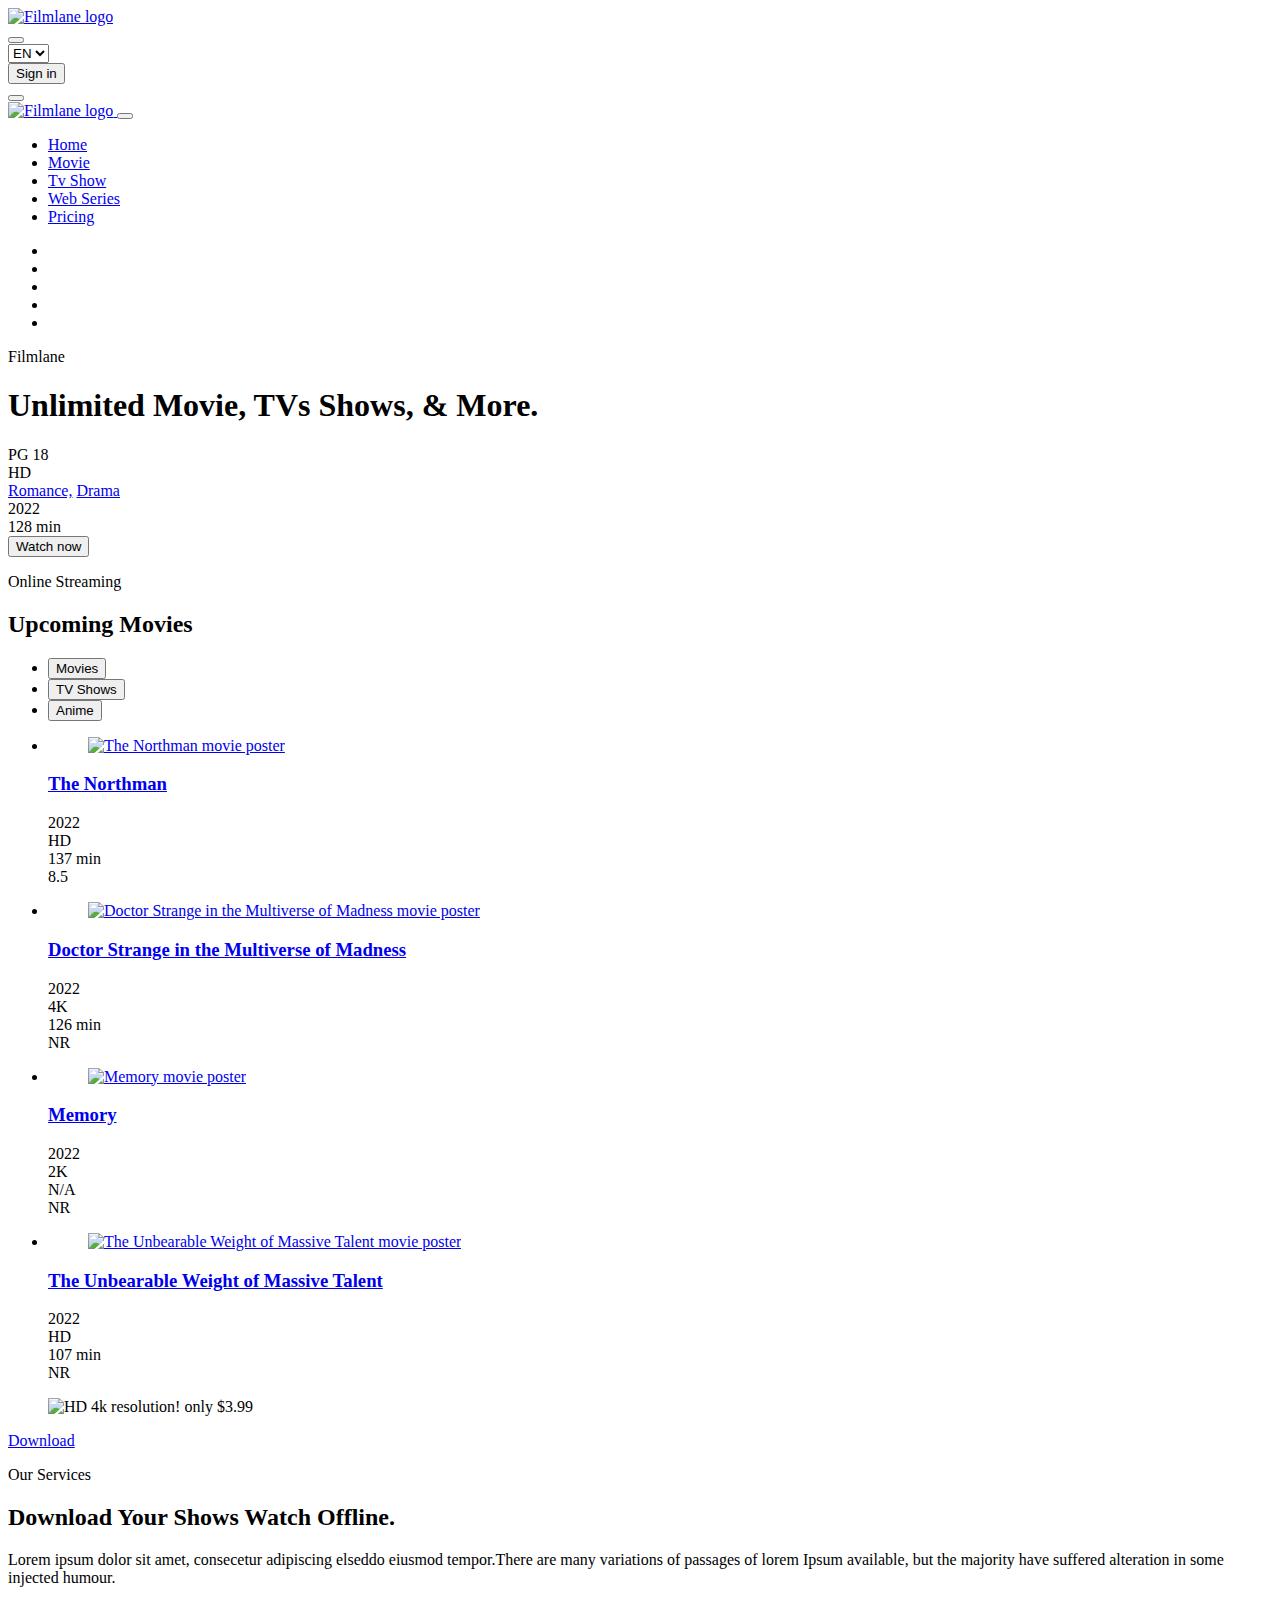
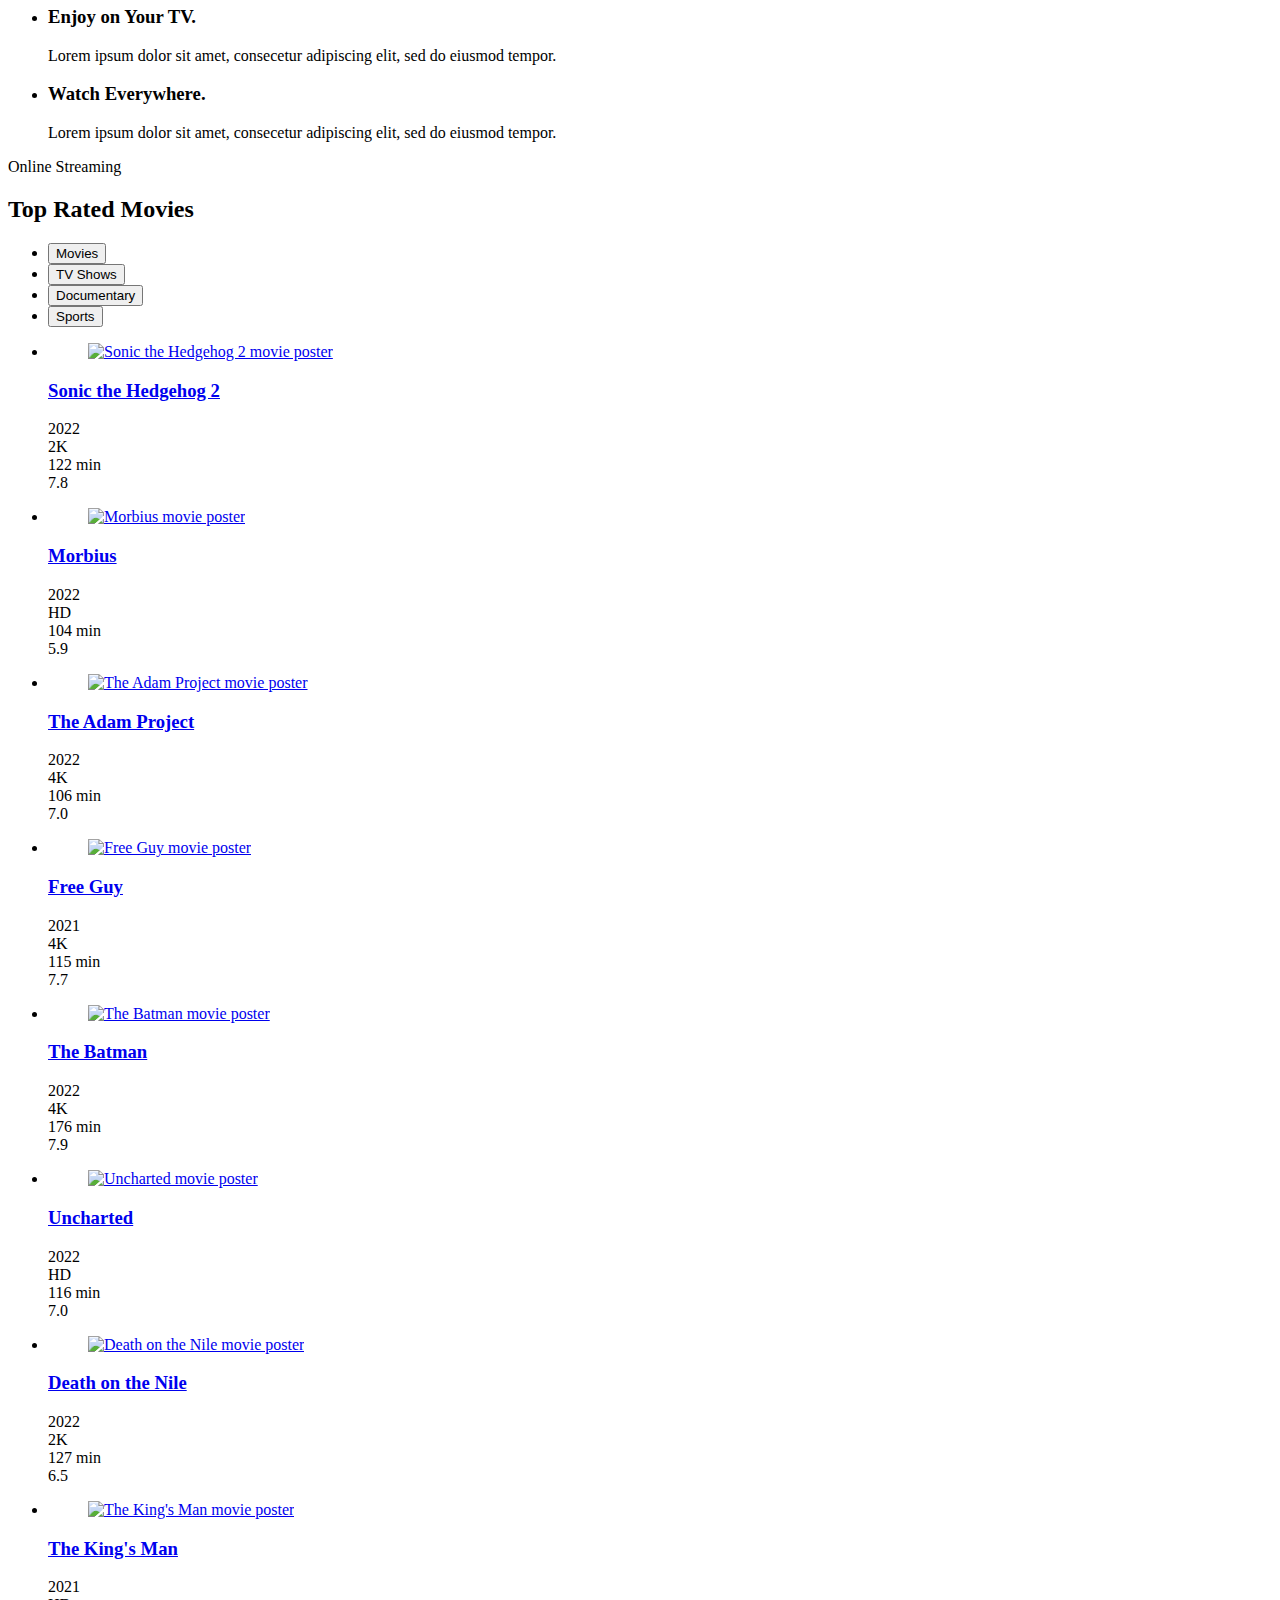
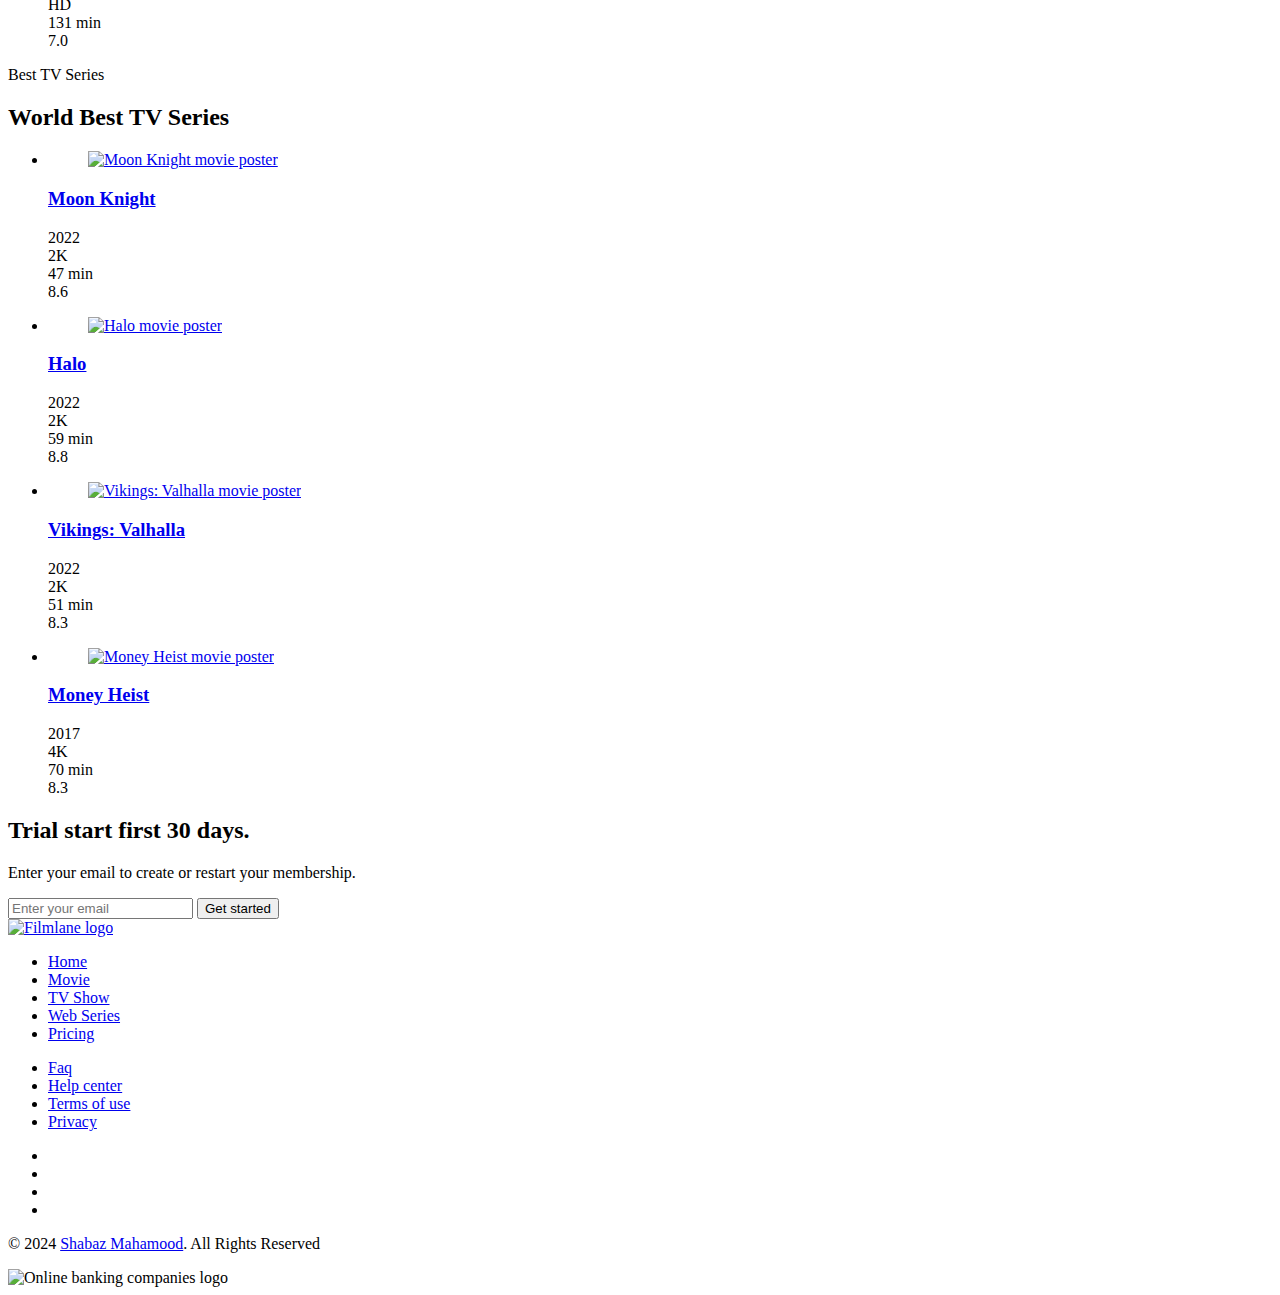
==== index.html @ e95776a7 "Initial commit" ====
<!DOCTYPE html>
<html lang="en">

<head>
  <meta charset="UTF-8">
  <meta http-equiv="X-UA-Compatible" content="IE=edge">
  <meta name="viewport" content="width=device-width, initial-scale=1.0">
  <title>Filmlane </title>

  <!-- 
    - favicon
  -->
  <link rel="shortcut icon" href="./favicon.svg" type="image/svg+xml">

  <!-- 
    - custom css link
  -->
  <link rel="stylesheet" href="style.css">

  <!-- 
    - google font link
  -->
  <link rel="preconnect" href="https://fonts.googleapis.com">
  <link rel="preconnect" href="https://fonts.gstatic.com" crossorigin>
  <link href="https://fonts.googleapis.com/css2?family=Poppins:wght@400;500;600;700&display=swap" rel="stylesheet">
</head>

<body id="top">

  <!-- 
    - #HEADER
  -->

  <header class="header" data-header>
    <div class="container">

      <div class="overlay" data-overlay></div>

      <a href="./index.html" class="logo">
        <img src="https://raw.githubusercontent.com/Shabaz100/Filmlane/1f0ae87b4b687381bde5c451c2b0d65a8659d424/assets/images/logo.svg" alt="Filmlane logo">
      </a>

      <div class="header-actions">

        <button class="search-btn">
          <ion-icon name="search-outline"></ion-icon>
        </button>

        <div class="lang-wrapper">
          <label for="language">
            <ion-icon name="globe-outline"></ion-icon>
          </label>

          <select name="language" id="language">
            <option value="en">EN</option>
            <option value="au">AU</option>
            <option value="ar">AR</option>
            <option value="tu">TU</option>
          </select>
        </div>

        <button class="btn btn-primary">Sign in</button>

      </div>

      <button class="menu-open-btn" data-menu-open-btn>
        <ion-icon name="reorder-two"></ion-icon>
      </button>

      <nav class="navbar" data-navbar>

        <div class="navbar-top">

          <a href="./index.html" class="logo">
            <img src="https://raw.githubusercontent.com/Shabaz100/Filmlane/1f0ae87b4b687381bde5c451c2b0d65a8659d424/assets/images/logo.svg" alt="Filmlane logo">
          </a>

          <button class="menu-close-btn" data-menu-close-btn>
            <ion-icon name="close-outline"></ion-icon>
          </button>

        </div>

        <ul class="navbar-list">

          <li>
            <a href="./index.html" class="navbar-link">Home</a>
          </li>

          <li>
            <a href="#" class="navbar-link">Movie</a>
          </li>

          <li>
            <a href="#" class="navbar-link">Tv Show</a>
          </li>

          <li>
            <a href="#" class="navbar-link">Web Series</a>
          </li>

          <li>
            <a href="#" class="navbar-link">Pricing</a>
          </li>

        </ul>

        <ul class="navbar-social-list">

          <li>
            <a href="#" class="navbar-social-link">
              <ion-icon name="logo-twitter"></ion-icon>
            </a>
          </li>

          <li>
            <a href="#" class="navbar-social-link">
              <ion-icon name="logo-facebook"></ion-icon>
            </a>
          </li>

          <li>
            <a href="#" class="navbar-social-link">
              <ion-icon name="logo-pinterest"></ion-icon>
            </a>
          </li>

          <li>
            <a href="#" class="navbar-social-link">
              <ion-icon name="logo-instagram"></ion-icon>
            </a>
          </li>

          <li>
            <a href="#" class="navbar-social-link">
              <ion-icon name="logo-youtube"></ion-icon>
            </a>
          </li>

        </ul>

      </nav>

    </div>
  </header>





  <main>
    <article>

      <!-- 
        - #HERO
      -->

      <section class="hero">
        <div class="container">

          <div class="hero-content">

            <p class="hero-subtitle">Filmlane</p>

            <h1 class="h1 hero-title">
              Unlimited <strong>Movie</strong>, TVs Shows, & More.
            </h1>

            <div class="meta-wrapper">

              <div class="badge-wrapper">
                <div class="badge badge-fill">PG 18</div>

                <div class="badge badge-outline">HD</div>
              </div>

              <div class="ganre-wrapper">
                <a href="#">Romance,</a>

                <a href="#">Drama</a>
              </div>

              <div class="date-time">

                <div>
                  <ion-icon name="calendar-outline"></ion-icon>

                  <time datetime="2022">2022</time>
                </div>

                <div>
                  <ion-icon name="time-outline"></ion-icon>

                  <time datetime="PT128M">128 min</time>
                </div>

              </div>

            </div>

            <button class="btn btn-primary">
              <ion-icon name="play"></ion-icon>

              <span>Watch now</span>
            </button>

          </div>

        </div>
      </section>





      <!-- 
        - #UPCOMING
      -->

      <section class="upcoming">
        <div class="container">

          <div class="flex-wrapper">

            <div class="title-wrapper">
              <p class="section-subtitle">Online Streaming</p>

              <h2 class="h2 section-title">Upcoming Movies</h2>
            </div>

            <ul class="filter-list">

              <li>
                <button class="filter-btn">Movies</button>
              </li>

              <li>
                <button class="filter-btn">TV Shows</button>
              </li>

              <li>
                <button class="filter-btn">Anime</button>
              </li>

            </ul>

          </div>

          <ul class="movies-list  has-scrollbar">

            <li>
              <div class="movie-card">

                <a href="./movie-details.html">
                  <figure class="card-banner">
                    <img src="https://github.com/Shabaz100/Filmlane/blob/main/assets/images/upcoming-1.png?raw=true" alt="The Northman movie poster">
                  </figure>
                </a>

                <div class="title-wrapper">
                  <a href="./movie-details.html">
                    <h3 class="card-title">The Northman</h3>
                  </a>

                  <time datetime="2022">2022</time>
                </div>

                <div class="card-meta">
                  <div class="badge badge-outline">HD</div>

                  <div class="duration">
                    <ion-icon name="time-outline"></ion-icon>

                    <time datetime="PT137M">137 min</time>
                  </div>

                  <div class="rating">
                    <ion-icon name="star"></ion-icon>

                    <data>8.5</data>
                  </div>
                </div>

              </div>
            </li>

            <li>
              <div class="movie-card">

                <a href="./movie-details.html">
                  <figure class="card-banner">
                    <img src="https://github.com/Shabaz100/Filmlane/blob/main/assets/images/upcoming-2.png?raw=true"
                      alt="Doctor Strange in the Multiverse of Madness movie poster">
                  </figure>
                </a>

                <div class="title-wrapper">
                  <a href="./movie-details.html">
                    <h3 class="card-title">Doctor Strange in the Multiverse of Madness</h3>
                  </a>

                  <time datetime="2022">2022</time>
                </div>

                <div class="card-meta">
                  <div class="badge badge-outline">4K</div>

                  <div class="duration">
                    <ion-icon name="time-outline"></ion-icon>

                    <time datetime="PT126M">126 min</time>
                  </div>

                  <div class="rating">
                    <ion-icon name="star"></ion-icon>

                    <data>NR</data>
                  </div>
                </div>

              </div>
            </li>

            <li>
              <div class="movie-card">

                <a href="./movie-details.html">
                  <figure class="card-banner">
                    <img src="https://github.com/Shabaz100/Filmlane/blob/main/assets/images/upcoming-3.png?raw=true" alt="Memory movie poster">
                  </figure>
                </a>

                <div class="title-wrapper">
                  <a href="./movie-details.html">
                    <h3 class="card-title">Memory</h3>
                  </a>

                  <time datetime="2022">2022</time>
                </div>

                <div class="card-meta">
                  <div class="badge badge-outline">2K</div>

                  <div class="duration">
                    <ion-icon name="time-outline"></ion-icon>

                    <time datetime="">N/A</time>
                  </div>

                  <div class="rating">
                    <ion-icon name="star"></ion-icon>

                    <data>NR</data>
                  </div>
                </div>

              </div>
            </li>

            <li>
              <div class="movie-card">

                <a href="./movie-details.html">
                  <figure class="card-banner">
                    <img src="https://github.com/Shabaz100/Filmlane/blob/main/assets/images/upcoming-4.png?raw=true"
                      alt="The Unbearable Weight of Massive Talent movie poster">
                  </figure>
                </a>

                <div class="title-wrapper">
                  <a href="./movie-details.html">
                    <h3 class="card-title">The Unbearable Weight of Massive Talent</h3>
                  </a>

                  <time datetime="2022">2022</time>
                </div>

                <div class="card-meta">
                  <div class="badge badge-outline">HD</div>

                  <div class="duration">
                    <ion-icon name="time-outline"></ion-icon>

                    <time datetime="PT107M">107 min</time>
                  </div>

                  <div class="rating">
                    <ion-icon name="star"></ion-icon>

                    <data>NR</data>
                  </div>
                </div>

              </div>
            </li>

          </ul>

        </div>
      </section>





      <!-- 
        - #SERVICE
      -->

      <section class="service">
        <div class="container">

          <div class="service-banner">
            <figure>
              <img src="https://github.com/Shabaz100/Filmlane/blob/main/assets/images/service-banner.jpg?raw=true" alt="HD 4k resolution! only $3.99">
            </figure>

            <a href="https://github.com/Shabaz100/Filmlane/blob/main/assets/images/service-banner.jpg?raw=true" download class="service-btn">
              <span>Download</span>

              <ion-icon name="download-outline"></ion-icon>
            </a>
          </div>

          <div class="service-content">

            <p class="service-subtitle">Our Services</p>

            <h2 class="h2 service-title">Download Your Shows Watch Offline.</h2>

            <p class="service-text">
              Lorem ipsum dolor sit amet, consecetur adipiscing elseddo eiusmod tempor.There are many variations of
              passages of lorem
              Ipsum available, but the majority have suffered alteration in some injected humour.
            </p>

            <ul class="service-list">

              <li>
                <div class="service-card">

                  <div class="card-icon">
                    <ion-icon name="tv"></ion-icon>
                  </div>

                  <div class="card-content">
                    <h3 class="h3 card-title">Enjoy on Your TV.</h3>

                    <p class="card-text">
                      Lorem ipsum dolor sit amet, consecetur adipiscing elit, sed do eiusmod tempor.
                    </p>
                  </div>

                </div>
              </li>

              <li>
                <div class="service-card">

                  <div class="card-icon">
                    <ion-icon name="videocam"></ion-icon>
                  </div>

                  <div class="card-content">
                    <h3 class="h3 card-title">Watch Everywhere.</h3>

                    <p class="card-text">
                      Lorem ipsum dolor sit amet, consecetur adipiscing elit, sed do eiusmod tempor.
                    </p>
                  </div>

                </div>
              </li>

            </ul>

          </div>

        </div>
      </section>





      <!-- 
        - #TOP RATED
      -->

      <section class="top-rated">
        <div class="container">

          <p class="section-subtitle">Online Streaming</p>

          <h2 class="h2 section-title">Top Rated Movies</h2>

          <ul class="filter-list">

            <li>
              <button class="filter-btn">Movies</button>
            </li>

            <li>
              <button class="filter-btn">TV Shows</button>
            </li>

            <li>
              <button class="filter-btn">Documentary</button>
            </li>

            <li>
              <button class="filter-btn">Sports</button>
            </li>

          </ul>

          <ul class="movies-list">

            <li>
              <div class="movie-card">

                <a href="./movie-details.html">
                  <figure class="card-banner">
                    <img src="https://github.com/Shabaz100/Filmlane/blob/main/assets/images/movie-1.png?raw=true" alt="Sonic the Hedgehog 2 movie poster">
                  </figure>
                </a>

                <div class="title-wrapper">
                  <a href="./movie-details.html">
                    <h3 class="card-title">Sonic the Hedgehog 2</h3>
                  </a>

                  <time datetime="2022">2022</time>
                </div>

                <div class="card-meta">
                  <div class="badge badge-outline">2K</div>

                  <div class="duration">
                    <ion-icon name="time-outline"></ion-icon>

                    <time datetime="PT122M">122 min</time>
                  </div>

                  <div class="rating">
                    <ion-icon name="star"></ion-icon>

                    <data>7.8</data>
                  </div>
                </div>

              </div>
            </li>

            <li>
              <div class="movie-card">

                <a href="./movie-details.html">
                  <figure class="card-banner">
                    <img src="https://github.com/Shabaz100/Filmlane/blob/main/assets/images/movie-2.png?raw=true" alt="Morbius movie poster">
                  </figure>
                </a>

                <div class="title-wrapper">
                  <a href="./movie-details.html">
                    <h3 class="card-title">Morbius</h3>
                  </a>

                  <time datetime="2022">2022</time>
                </div>

                <div class="card-meta">
                  <div class="badge badge-outline">HD</div>

                  <div class="duration">
                    <ion-icon name="time-outline"></ion-icon>

                    <time datetime="PT104M">104 min</time>
                  </div>

                  <div class="rating">
                    <ion-icon name="star"></ion-icon>

                    <data>5.9</data>
                  </div>
                </div>

              </div>
            </li>

            <li>
              <div class="movie-card">

                <a href="./movie-details.html">
                  <figure class="card-banner">
                    <img src="https://github.com/Shabaz100/Filmlane/blob/main/assets/images/movie-3.png?raw=true" alt="The Adam Project movie poster">
                  </figure>
                </a>

                <div class="title-wrapper">
                  <a href="./movie-details.html">
                    <h3 class="card-title">The Adam Project</h3>
                  </a>

                  <time datetime="2022">2022</time>
                </div>

                <div class="card-meta">
                  <div class="badge badge-outline">4K</div>

                  <div class="duration">
                    <ion-icon name="time-outline"></ion-icon>

                    <time datetime="PT106M">106 min</time>
                  </div>

                  <div class="rating">
                    <ion-icon name="star"></ion-icon>

                    <data>7.0</data>
                  </div>
                </div>

              </div>
            </li>

            <li>
              <div class="movie-card">

                <a href="./movie-details.html">
                  <figure class="card-banner">
                    <img src="https://github.com/Shabaz100/Filmlane/blob/main/assets/images/movie-4.png?raw=true" alt="Free Guy movie poster">
                  </figure>
                </a>

                <div class="title-wrapper">
                  <a href="./movie-details.html">
                    <h3 class="card-title">Free Guy</h3>
                  </a>

                  <time datetime="2021">2021</time>
                </div>

                <div class="card-meta">
                  <div class="badge badge-outline">4K</div>

                  <div class="duration">
                    <ion-icon name="time-outline"></ion-icon>

                    <time datetime="PT115M">115 min</time>
                  </div>

                  <div class="rating">
                    <ion-icon name="star"></ion-icon>

                    <data>7.7</data>
                  </div>
                </div>

              </div>
            </li>

            <li>
              <div class="movie-card">

                <a href="./movie-details.html">
                  <figure class="card-banner">
                    <img src="https://github.com/Shabaz100/Filmlane/blob/main/assets/images/movie-5.png?raw=true" alt="The Batman movie poster">
                  </figure>
                </a>

                <div class="title-wrapper">
                  <a href="./movie-details.html">
                    <h3 class="card-title">The Batman</h3>
                  </a>

                  <time datetime="2022">2022</time>
                </div>

                <div class="card-meta">
                  <div class="badge badge-outline">4K</div>

                  <div class="duration">
                    <ion-icon name="time-outline"></ion-icon>

                    <time datetime="PT176M">176 min</time>
                  </div>

                  <div class="rating">
                    <ion-icon name="star"></ion-icon>

                    <data>7.9</data>
                  </div>
                </div>

              </div>
            </li>

            <li>
              <div class="movie-card">

                <a href="./movie-details.html">
                  <figure class="card-banner">
                    <img src="https://github.com/Shabaz100/Filmlane/blob/main/assets/images/movie-6.png?raw=true" alt="Uncharted movie poster">
                  </figure>
                </a>

                <div class="title-wrapper">
                  <a href="./movie-details.html">
                    <h3 class="card-title">Uncharted</h3>
                  </a>

                  <time datetime="2022">2022</time>
                </div>

                <div class="card-meta">
                  <div class="badge badge-outline">HD</div>

                  <div class="duration">
                    <ion-icon name="time-outline"></ion-icon>

                    <time datetime="PT116M">116 min</time>
                  </div>

                  <div class="rating">
                    <ion-icon name="star"></ion-icon>

                    <data>7.0</data>
                  </div>
                </div>

              </div>
            </li>

            <li>
              <div class="movie-card">

                <a href="./movie-details.html">
                  <figure class="card-banner">
                    <img src="https://github.com/Shabaz100/Filmlane/blob/main/assets/images/movie-7.png?raw=true" alt="Death on the Nile movie poster">
                  </figure>
                </a>

                <div class="title-wrapper">
                  <a href="./movie-details.html">
                    <h3 class="card-title">Death on the Nile</h3>
                  </a>

                  <time datetime="2022">2022</time>
                </div>

                <div class="card-meta">
                  <div class="badge badge-outline">2K</div>

                  <div class="duration">
                    <ion-icon name="time-outline"></ion-icon>

                    <time datetime="PT127M">127 min</time>
                  </div>

                  <div class="rating">
                    <ion-icon name="star"></ion-icon>

                    <data>6.5</data>
                  </div>
                </div>

              </div>
            </li>

            <li>
              <div class="movie-card">

                <a href="./movie-details.html">
                  <figure class="card-banner">
                    <img src="https://github.com/Shabaz100/Filmlane/blob/main/assets/images/movie-8.png?raw=true" alt="The King's Man movie poster">
                  </figure>
                </a>

                <div class="title-wrapper">
                  <a href="./movie-details.html">
                    <h3 class="card-title">The King's Man</h3>
                  </a>

                  <time datetime="2021">2021</time>
                </div>

                <div class="card-meta">
                  <div class="badge badge-outline">HD</div>

                  <div class="duration">
                    <ion-icon name="time-outline"></ion-icon>

                    <time datetime="PT131M">131 min</time>
                  </div>

                  <div class="rating">
                    <ion-icon name="star"></ion-icon>

                    <data>7.0</data>
                  </div>
                </div>

              </div>
            </li>

          </ul>

        </div>
      </section>





      <!-- 
        - #TV SERIES
      -->

      <section class="tv-series">
        <div class="container">

          <p class="section-subtitle">Best TV Series</p>

          <h2 class="h2 section-title">World Best TV Series</h2>

          <ul class="movies-list">

            <li>
              <div class="movie-card">

                <a href="./movie-details.html">
                  <figure class="card-banner">
                    <img src="https://github.com/Shabaz100/Filmlane/blob/main/assets/images/series-1.png?raw=true" alt="Moon Knight movie poster">
                  </figure>
                </a>

                <div class="title-wrapper">
                  <a href="./movie-details.html">
                    <h3 class="card-title">Moon Knight</h3>
                  </a>

                  <time datetime="2022">2022</time>
                </div>

                <div class="card-meta">
                  <div class="badge badge-outline">2K</div>

                  <div class="duration">
                    <ion-icon name="time-outline"></ion-icon>

                    <time datetime="PT47M">47 min</time>
                  </div>

                  <div class="rating">
                    <ion-icon name="star"></ion-icon>

                    <data>8.6</data>
                  </div>
                </div>

              </div>
            </li>

            <li>
              <div class="movie-card">

                <a href="./movie-details.html">
                  <figure class="card-banner">
                    <img src="https://github.com/Shabaz100/Filmlane/blob/main/assets/images/series-2.png?raw=true" alt="Halo movie poster">
                  </figure>
                </a>

                <div class="title-wrapper">
                  <a href="./movie-details.html">
                    <h3 class="card-title">Halo</h3>
                  </a>

                  <time datetime="2022">2022</time>
                </div>

                <div class="card-meta">
                  <div class="badge badge-outline">2K</div>

                  <div class="duration">
                    <ion-icon name="time-outline"></ion-icon>

                    <time datetime="PT59M">59 min</time>
                  </div>

                  <div class="rating">
                    <ion-icon name="star"></ion-icon>

                    <data>8.8</data>
                  </div>
                </div>

              </div>
            </li>

            <li>
              <div class="movie-card">

                <a href="./movie-details.html">
                  <figure class="card-banner">
                    <img src="https://github.com/Shabaz100/Filmlane/blob/main/assets/images/series-3.png?raw=true" alt="Vikings: Valhalla movie poster">
                  </figure>
                </a>

                <div class="title-wrapper">
                  <a href="./movie-details.html">
                    <h3 class="card-title">Vikings: Valhalla</h3>
                  </a>

                  <time datetime="2022">2022</time>
                </div>

                <div class="card-meta">
                  <div class="badge badge-outline">2K</div>

                  <div class="duration">
                    <ion-icon name="time-outline"></ion-icon>

                    <time datetime="PT51M">51 min</time>
                  </div>

                  <div class="rating">
                    <ion-icon name="star"></ion-icon>

                    <data>8.3</data>
                  </div>
                </div>

              </div>
            </li>

            <li>
              <div class="movie-card">

                <a href="./movie-details.html">
                  <figure class="card-banner">
                    <img src="https://github.com/Shabaz100/Filmlane/blob/main/assets/images/series-4.png?raw=true" alt="Money Heist movie poster">
                  </figure>
                </a>

                <div class="title-wrapper">
                  <a href="./movie-details.html">
                    <h3 class="card-title">Money Heist</h3>
                  </a>

                  <time datetime="2017">2017</time>
                </div>

                <div class="card-meta">
                  <div class="badge badge-outline">4K</div>

                  <div class="duration">
                    <ion-icon name="time-outline"></ion-icon>

                    <time datetime="PT70M">70 min</time>
                  </div>

                  <div class="rating">
                    <ion-icon name="star"></ion-icon>

                    <data>8.3</data>
                  </div>
                </div>

              </div>
            </li>

          </ul>

        </div>
      </section>





      <!-- 
        - #CTA
      -->

      <section class="cta">
        <div class="container">

          <div class="title-wrapper">
            <h2 class="cta-title">Trial start first 30 days.</h2>

            <p class="cta-text">
              Enter your email to create or restart your membership.
            </p>
          </div>

          <form action="" class="cta-form">
            <input type="email" name="email" required placeholder="Enter your email" class="email-field">

            <button type="submit" class="cta-form-btn">Get started</button>
          </form>

        </div>
      </section>

    </article>
  </main>





  <!-- 
    - #FOOTER
  -->

  <footer class="footer">

    <div class="footer-top">
      <div class="container">

        <div class="footer-brand-wrapper">

          <a href="./index.html" class="logo">
            <img src="https://raw.githubusercontent.com/Shabaz100/Filmlane/1f0ae87b4b687381bde5c451c2b0d65a8659d424/assets/images/logo.svg" alt="Filmlane logo">
          </a>

          <ul class="footer-list">

            <li>
              <a href="./index.html" class="footer-link">Home</a>
            </li>

            <li>
              <a href="#" class="footer-link">Movie</a>
            </li>

            <li>
              <a href="#" class="footer-link">TV Show</a>
            </li>

            <li>
              <a href="#" class="footer-link">Web Series</a>
            </li>

            <li>
              <a href="#" class="footer-link">Pricing</a>
            </li>

          </ul>

        </div>

        <div class="divider"></div>

        <div class="quicklink-wrapper">

          <ul class="quicklink-list">

            <li>
              <a href="#" class="quicklink-link">Faq</a>
            </li>

            <li>
              <a href="#" class="quicklink-link">Help center</a>
            </li>

            <li>
              <a href="#" class="quicklink-link">Terms of use</a>
            </li>

            <li>
              <a href="#" class="quicklink-link">Privacy</a>
            </li>

          </ul>

          <ul class="social-list">

            <li>
              <a href="#" class="social-link">
                <ion-icon name="logo-facebook"></ion-icon>
              </a>
            </li>

            <li>
              <a href="#" class="social-link">
                <ion-icon name="logo-twitter"></ion-icon>
              </a>
            </li>

            <li>
              <a href="#" class="social-link">
                <ion-icon name="logo-pinterest"></ion-icon>
              </a>
            </li>

            <li>
              <a href="#" class="social-link">
                <ion-icon name="logo-linkedin"></ion-icon>
              </a>
            </li>

          </ul>

        </div>

      </div>
    </div>

    <div class="footer-bottom">
      <div class="container">

        <p class="copyright">
          &copy; 2024 <a href="https://www.facebook.com/CAUFSK4701111?mibextid=JRoKGi">Shabaz Mahamood</a>. All Rights Reserved
        </p>

        <img src="https://github.com/Shabaz100/Filmlane/blob/main/assets/images/footer-bottom-img.png?raw=true" alt="Online banking companies logo" class="footer-bottom-img">

      </div>
    </div>

  </footer>





  <!-- 
    - #GO TO TOP
  -->

  <a href="#top" class="go-top" data-go-top>
    <ion-icon name="chevron-up"></ion-icon>
  </a>





  <!-- 
    - custom js link
  -->
  <script src="./assets/js/script.js"></script>

  <!-- 
    - ionicon link
  -->
  <script type="module" src="https://unpkg.com/ionicons@5.5.2/dist/ionicons/ionicons.esm.js"></script>
  <script nomodule src="https://unpkg.com/ionicons@5.5.2/dist/ionicons/ionicons.js"></script>

</body>

</html>
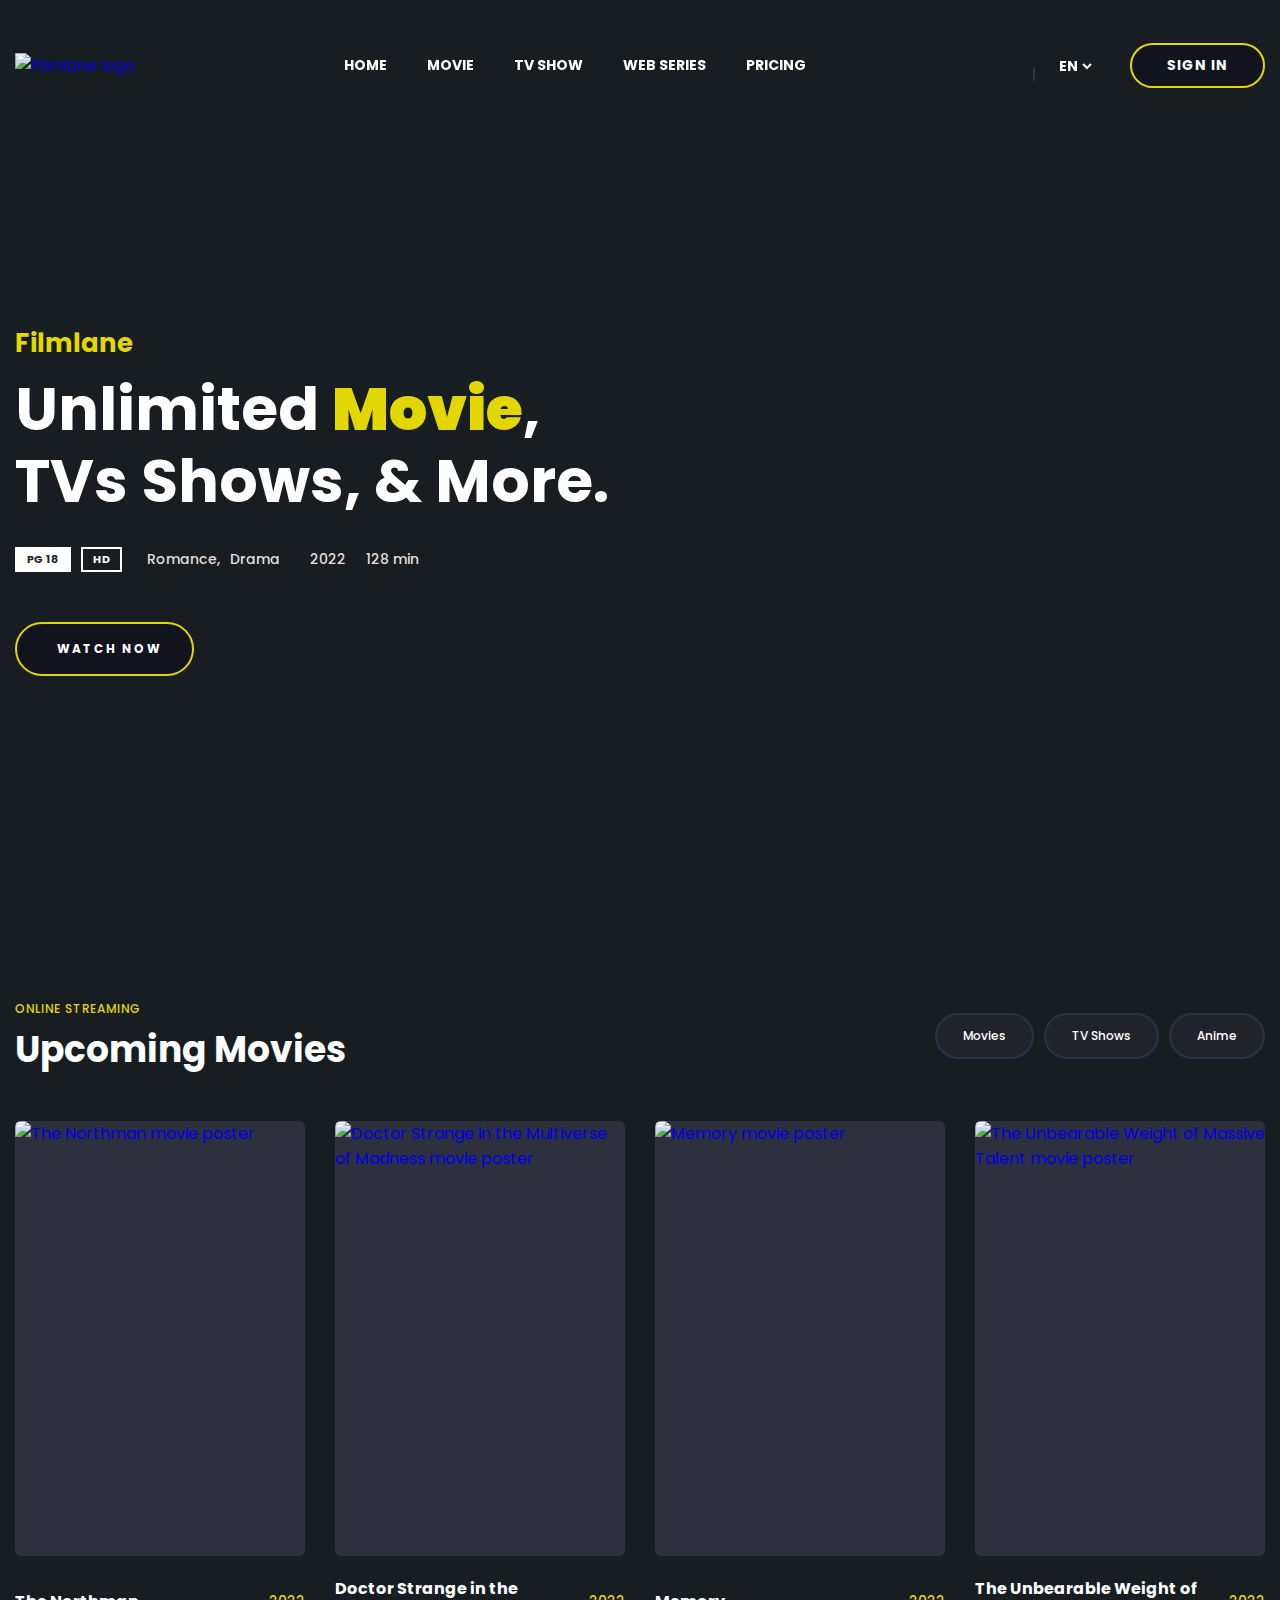
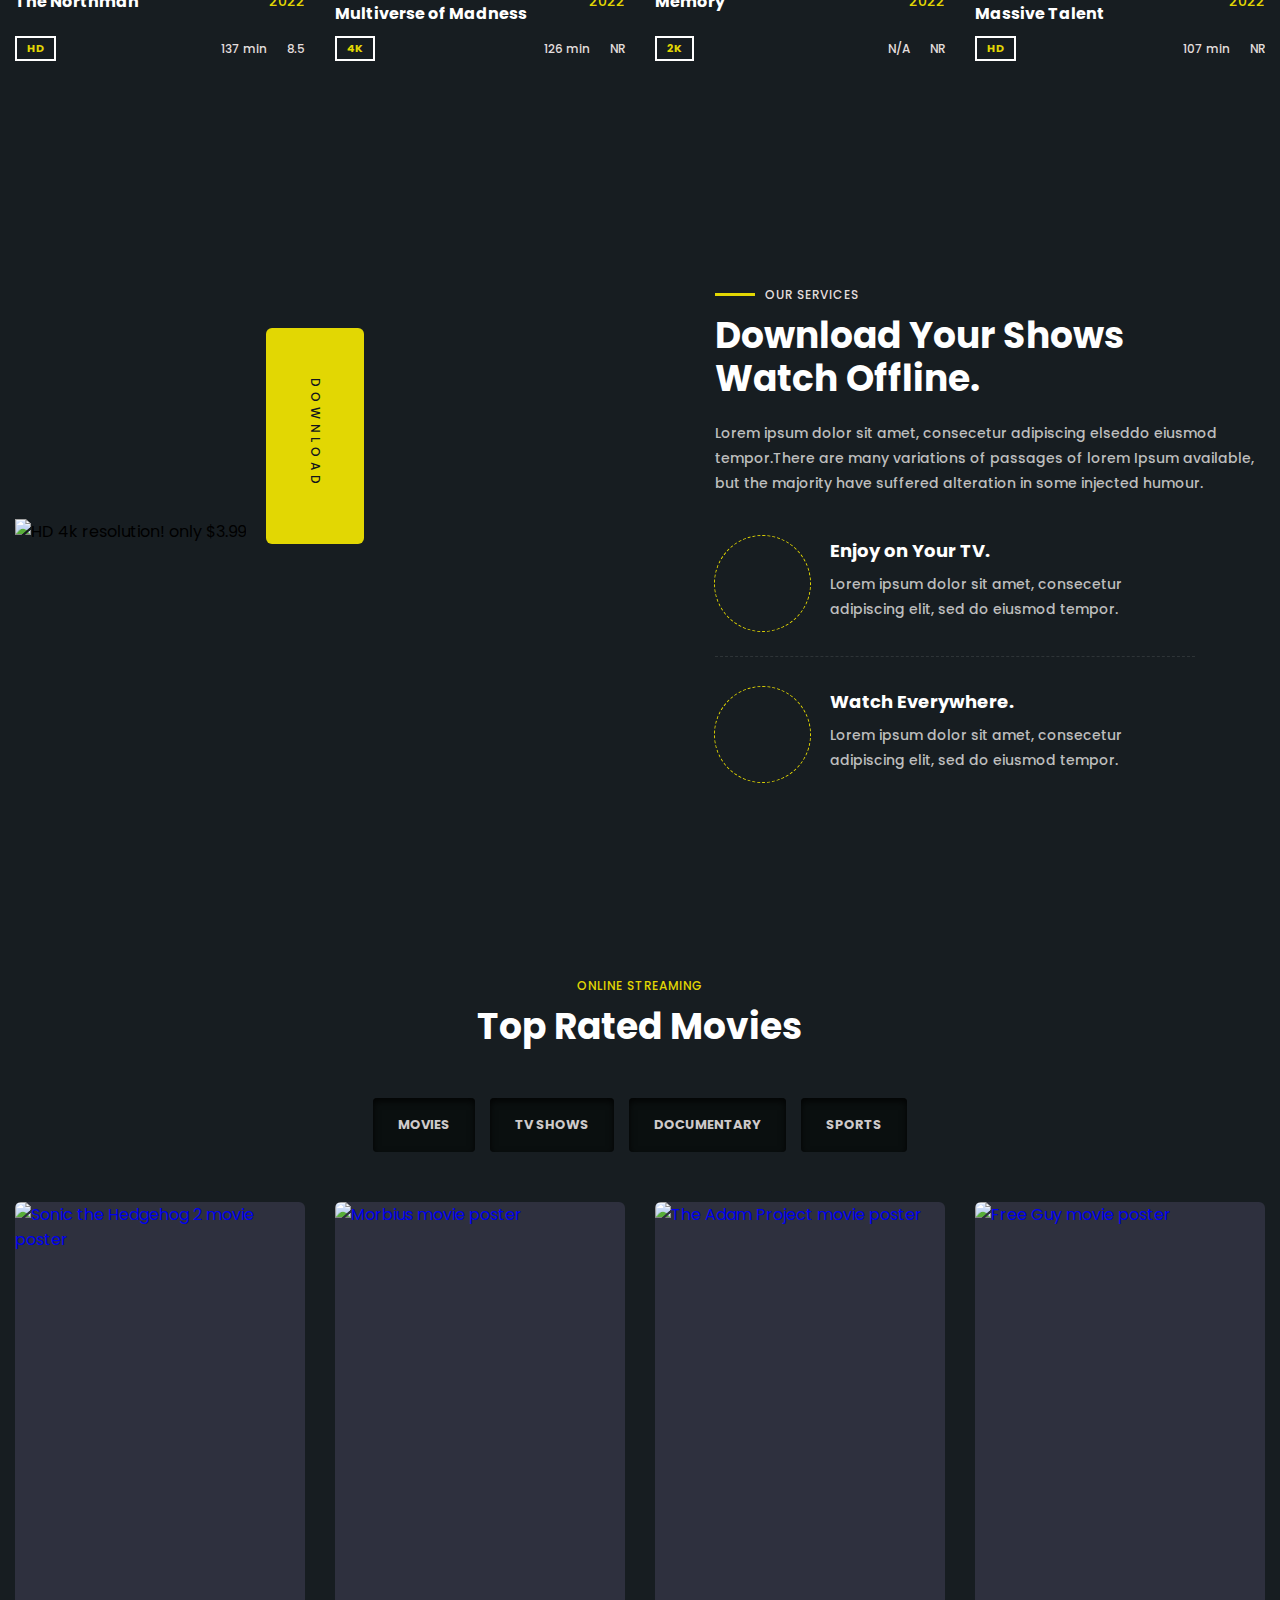
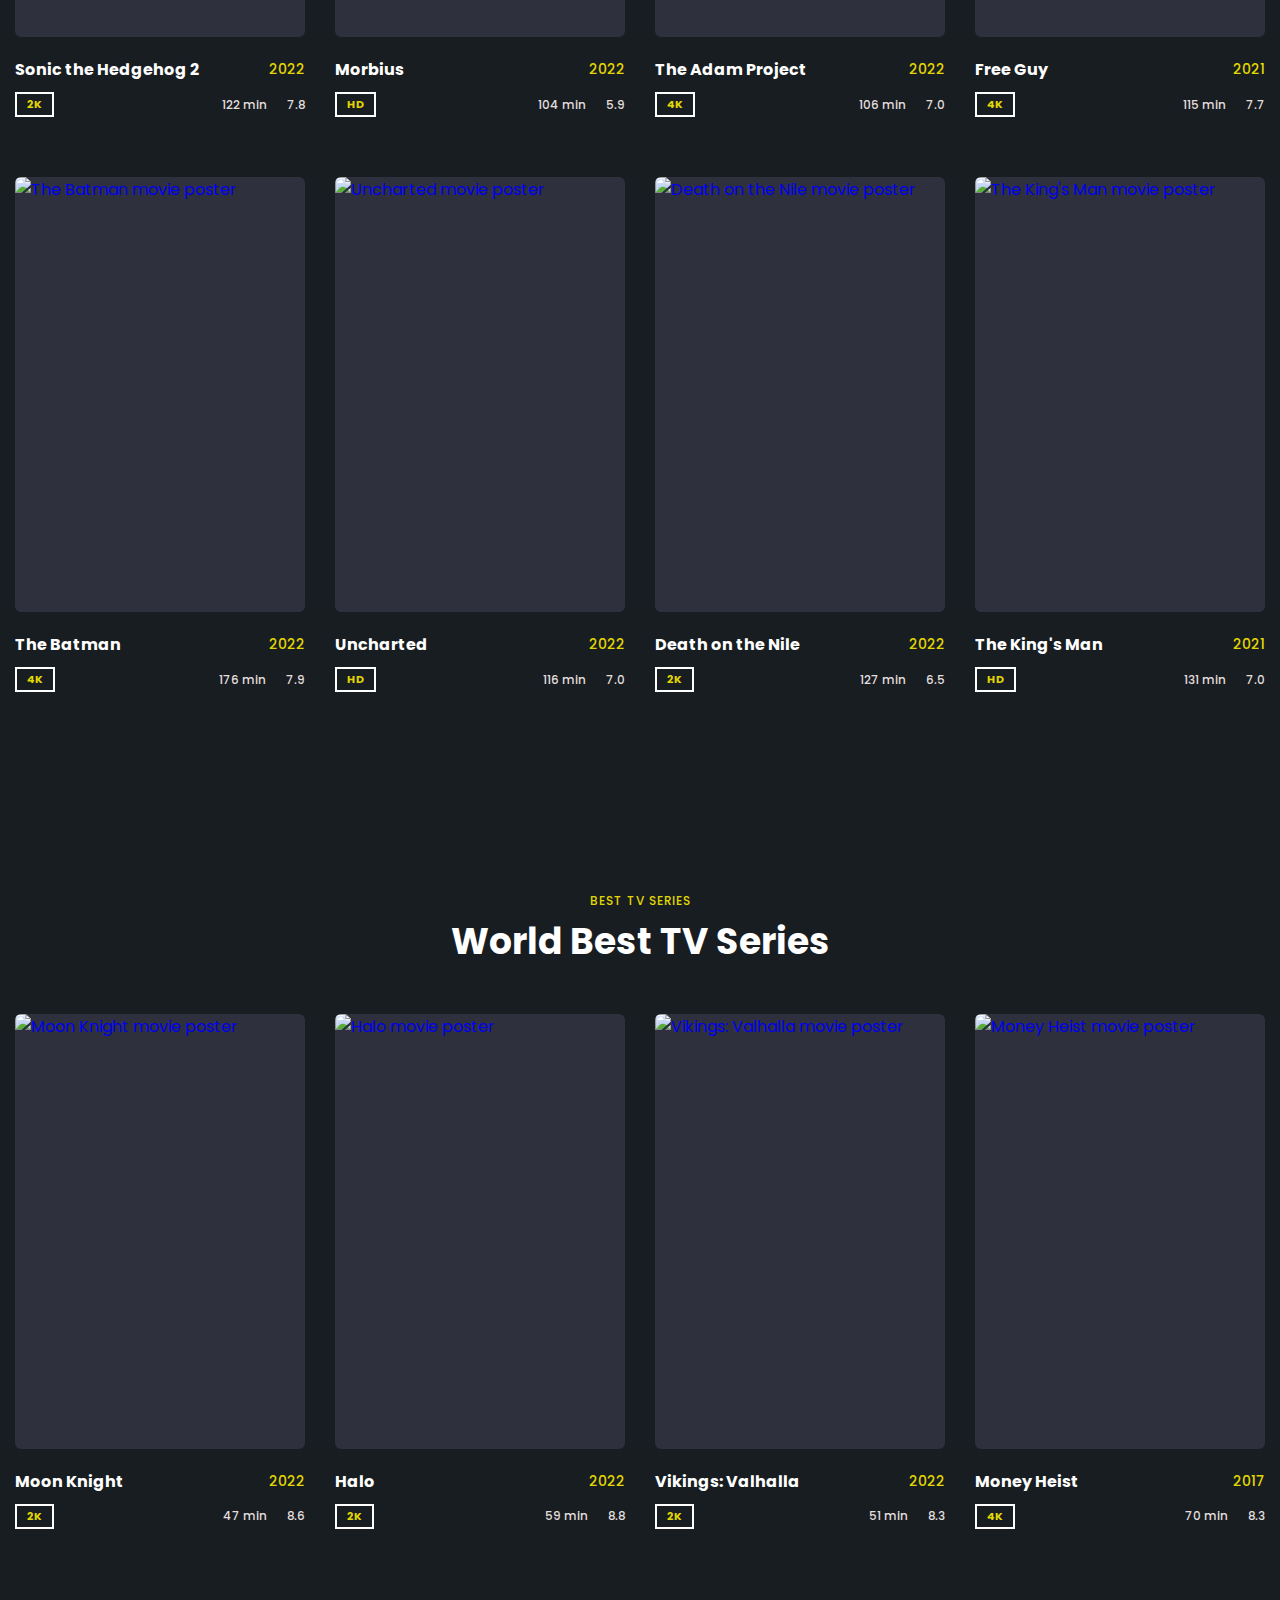
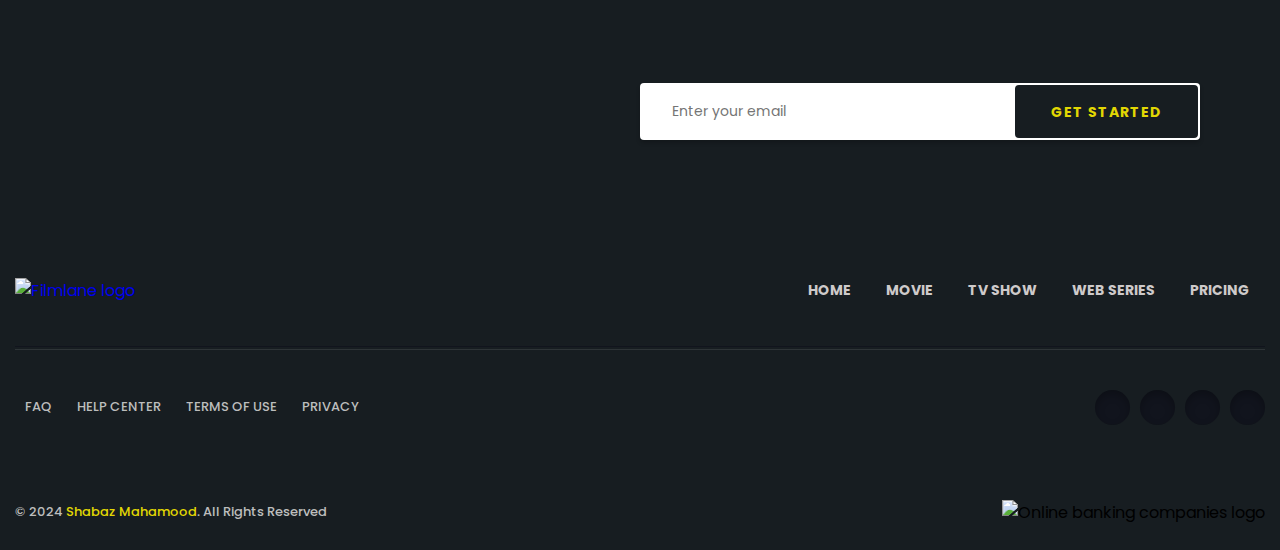
==== commit 64ee0bec: "Initial commit" ====
--- a/index.html
+++ b/index.html
@@ -10,7 +10,7 @@
   <!-- 
     - favicon
   -->
-  <link rel="shortcut icon" href="./favicon.svg" type="image/svg+xml">
+  <link rel="shortcut icon" href="https://raw.githubusercontent.com/Shabaz100/Filmlane/1f0ae87b4b687381bde5c451c2b0d65a8659d424/favicon.svg" type="image/svg+xml">
 
   <!-- 
     - custom css link
--- a/style.css
+++ b/style.css
@@ -0,0 +1,1602 @@
+/*-----------------------------------*\
+ * #style.css
+\*-----------------------------------*/
+
+/**
+ * copyright 2022 @codewithsadee
+ */
+
+
+
+
+
+/*-----------------------------------*\
+ * #CUSTOM PROPERTY
+\*-----------------------------------*/
+
+:root {
+
+    /**
+     * colors
+     */
+  
+    --rich-black-fogra-29: hsl(225, 25%, 9%);
+    --rich-black-fogra-39: hsl(170, 21%, 5%);
+    --raisin-black: hsl(228, 13%, 15%);
+    --eerie-black: hsl(207, 19%, 11%);
+    --light-gray: hsl(0, 3%, 80%);
+    --gunmetal-1: hsl(229, 15%, 21%);
+    --gunmetal-2: hsl(216, 22%, 18%);
+    --gainsboro: hsl(0, 7%, 88%);
+    --citrine: hsl(57, 97%, 45%);
+    --xiketic: hsl(253, 21%, 13%);
+    --gray-x: hsl(0, 0%, 74%);
+    --white: hsl(0, 100%, 100%);
+    --black: hsl(0, 0%, 0%);
+    --jet: hsl(0, 0%, 20%);
+  
+    /**
+     * typography
+     */
+  
+    --ff-poppins: 'Poppins', sans-serif;
+  
+    --fs-1: 36px;
+    --fs-2: 32px;
+    --fs-3: 30px;
+    --fs-4: 24px;
+    --fs-5: 20px;
+    --fs-6: 18px;
+    --fs-7: 16px;
+    --fs-8: 15px;
+    --fs-9: 14px;
+    --fs-10: 13px;
+    --fs-11: 12px;
+    --fs-12: 11px;
+  
+    --fw-500: 500;
+    --fw-700: 700;
+  
+    /**
+     * transition
+     */
+  
+    --transition-1: 0.15s ease;
+    --transition-2: 0.25s ease-in;
+  
+    /**
+     * spacing
+     */
+  
+    --section-padding: 100px;
+  
+  }
+  
+  
+  
+  
+  
+  /*-----------------------------------*\
+   * #RESET
+  \*-----------------------------------*/
+  
+  *, *::before, *::after {
+    margin: 0;
+    padding: 0;
+    box-sizing: border-box;
+  }
+  
+  li { list-style: none; }
+  
+  a { text-decoration: none; }
+  
+  a,
+  img,
+  span,
+  input,
+  button,
+  ion-icon { display: block; }
+  
+  input {
+    font: inherit;
+    width: 100%;
+    border: none;
+  }
+  
+  select,
+  button {
+    font: inherit;
+    background: none;
+    border: none;
+    cursor: pointer;
+  }
+  
+  html {
+    font-family: var(--ff-poppins);
+    scroll-behavior: smooth;
+  }
+  
+  body { background: var(--eerie-black); }
+  
+  body.active { overflow: hidden; }
+  
+  
+  
+  
+  
+  /*-----------------------------------*\
+   * #REUSED STYLE
+  \*-----------------------------------*/
+  
+  .container { padding-inline: 15px; }
+  
+  /**
+   * TITLES & SUBTITLES
+   */
+  
+  .h1,
+  .h2,
+  .h3 {
+    color: var(--white);
+    line-height: 1.2;
+  }
+  
+  .h1 { font-size: var(--fs-1); }
+  
+  .h2 { font-size: var(--fs-2); }
+  
+  .h3 { font-size: var(--fs-6); }
+  
+  .section-subtitle {
+    color: var(--citrine);
+    font-size: var(--fs-11);
+    font-weight: var(--fw-500);
+    text-transform: uppercase;
+    letter-spacing: 1px;
+    margin-bottom: 10px;
+    text-align: center;
+  }
+  
+  .section-title { text-align: center; }
+  
+  /**
+   * BADGE
+   */
+  
+  .badge {
+    color: var(--white);
+    font-size: var(--fs-12);
+    font-weight: var(--fw-700);
+    border: 2px solid transparent;
+    padding: 2px 10px;
+  }
+  
+  .badge-fill {
+    background: var(--white);
+    color: var(--raisin-black);
+  }
+  
+  .badge-outline { border-color: var(--white); }
+  
+  /**
+   * MOVIE META
+   */
+  
+  .meta-wrapper {
+    display: flex;
+    flex-wrap: wrap;
+    justify-content: flex-start;
+    align-items: center;
+    gap: 15px 25px;
+    margin-bottom: 50px;
+  }
+  
+  .badge-wrapper,
+  .ganre-wrapper,
+  .date-time {
+    display: flex;
+    flex-wrap: wrap;
+    align-items: center;
+    gap: 5px 10px;
+  }
+  
+  .ganre-wrapper > a {
+    color: var(--gainsboro);
+    font-size: var(--fs-9);
+    font-weight: var(--fw-500);
+    transition: var(--transition-1);
+  }
+  
+  .ganre-wrapper > a:is(:hover, :focus) { color: var(--citrine); }
+  
+  .date-time { gap: 15px; }
+  
+  .date-time > div {
+    display: flex;
+    align-items: center;
+    gap: 5px;
+    color: var(--gainsboro);
+    font-size: var(--fs-9);
+    font-weight: var(--fw-500);
+  }
+  
+  .date-time ion-icon {
+    --ionicon-stroke-width: 50px;
+    color: var(--citrine);
+  }
+  
+  /**
+   * BUTTONS
+   */
+  
+  .btn {
+    color: var(--white);
+    font-size: var(--fs-11);
+    font-weight: var(--fw-700);
+    text-transform: uppercase;
+    letter-spacing: 2px;
+    display: flex;
+    align-items: center;
+    gap: 10px;
+    padding: 16px 30px;
+    border: 2px solid var(--citrine);
+    border-radius: 50px;
+    transition: var(--transition-1);
+  }
+  
+  .btn > ion-icon { font-size: 18px; }
+  
+  .btn-primary { background: var(--rich-black-fogra-29); }
+  
+  .btn-primary:is(:hover, :focus) {
+    background: var(--citrine);
+    color: var(--xiketic);
+  }
+  
+  /**
+   * MOVIE CARD
+   */
+  
+  .movies-list {
+    display: grid;
+    gap: 50px;
+  }
+  
+  .movie-card {
+    height: 100%;
+    display: flex;
+    flex-direction: column;
+    justify-content: space-between;
+  }
+  
+  .movie-card .card-banner {
+    position: relative;
+    background: var(--gunmetal-1);
+    aspect-ratio: 2 / 3;
+    border-radius: 6px;
+    overflow: hidden;
+    margin-bottom: 20px;
+    transition: var(--transition-1);
+  }
+  
+  .movie-card .card-banner::after {
+    content: "";
+    position: absolute;
+    inset: 0;
+    transition: var(--transition-1);
+  }
+  
+  .movie-card .card-banner:hover { box-shadow: 0 1px 2px hsla(0, 0%, 0%, 0.5); }
+  
+  .movie-card .card-banner:hover::after { background: hsla(0, 0%, 100%, 0.05); }
+  
+  .movie-card .card-banner img {
+    width: 100%;
+    height: 100%;
+    object-fit: cover;
+  }
+  
+  .movie-card .title-wrapper {
+    display: flex;
+    justify-content: space-between;
+    align-items: center;
+    gap: 20px;
+    margin-bottom: 10px;
+  }
+  
+  .movie-card .card-title {
+    color: var(--white);
+    font-size: var(--fs-7);
+    transition: var(--transition-1);
+  }
+  
+  .movie-card .card-title:is(:hover, :focus) { color: var(--citrine); }
+  
+  .movie-card .title-wrapper time {
+    color: var(--citrine);
+    font-size: var(--fs-9);
+    font-weight: var(--fw-500);
+  }
+  
+  .movie-card .card-meta {
+    display: flex;
+    justify-content: flex-start;
+    align-items: center;
+    gap: 15px;
+  }
+  
+  .movie-card .badge { color: var(--citrine); }
+  
+  .movie-card .duration { margin-left: auto; }
+  
+  .movie-card :is(.duration, .rating) {
+    display: flex;
+    align-items: center;
+    gap: 5px;
+    color: var(--gainsboro);
+    font-size: var(--fs-11);
+    font-weight: var(--fw-500);
+  }
+  
+  .movie-card :is(.duration, .rating) ion-icon {
+    font-size: 13px;
+    --ionicon-stroke-width: 50px;
+    color: var(--citrine);
+  }
+  
+  /**
+   * CUSTOM SLIDER & SCROLLBAR
+   */
+  
+  .movies-list.has-scrollbar {
+    display: flex;
+    justify-content: flex-start;
+    gap: 30px;
+    overflow-x: auto;
+    scroll-snap-type: inline mandatory;
+    padding-bottom: 25px;
+  }
+  
+  .has-scrollbar::-webkit-scrollbar { height: 8px; }
+  
+  .has-scrollbar::-webkit-scrollbar-track {
+    background: transparent;
+    box-shadow: 0 0 0 2px var(--citrine);
+    border-radius: 10px;
+  }
+  
+  .has-scrollbar::-webkit-scrollbar-thumb {
+    background: var(--gainsboro);
+    border-radius: 10px;
+    box-shadow: inset 0 1px 0 var(--black),
+                inset 0 -1px 0 var(--black);
+  }
+  
+  
+  
+  
+  
+  /*-----------------------------------*\
+   * #HEADER
+  \*-----------------------------------*/
+  
+  .header {
+    position: fixed;
+    top: 0;
+    left: 0;
+    width: 100%;
+    padding-block: 25px;
+    transition: var(--transition-2);
+    z-index: 4;
+  }
+  
+  .header.active {
+    background: var(--eerie-black);
+    padding-block: 20px;
+  }
+  
+  .header .container {
+    display: flex;
+    justify-content: space-between;
+    align-items: center;
+  }
+  
+  .header-actions { display: none; }
+  
+  .menu-open-btn {
+    color: var(--white);
+    font-size: 40px;
+  }
+  
+  .navbar {
+    position: fixed;
+    top: 0;
+    right: -300px;
+    background: var(--eerie-black);
+    width: 100%;
+    max-width: 300px;
+    height: 100%;
+    box-shadow: -1px 0 3px hsl(0, 0%, 0%, 0.2);
+    transition: 0.15s ease-in;
+    visibility: hidden;
+    z-index: 3;
+  }
+  
+  .navbar.active {
+    right: 0;
+    visibility: visible;
+    transition: 0.25s ease-out;
+  }
+  
+  .navbar-top {
+    padding: 30px 25px;
+    display: flex;
+    justify-content: space-between;
+    align-items: center;
+  }
+  
+  .menu-close-btn {
+    color: var(--white);
+    font-size: 25px;
+    padding: 5px;
+  }
+  
+  .menu-close-btn ion-icon { --ionicon-stroke-width: 80px; }
+  
+  .navbar-list {
+    border-top: 1px solid hsla(0, 0%, 100%, 0.1);
+    margin-bottom: 30px;
+  }
+  
+  .navbar-link {
+    color: var(--white);
+    font-size: var(--fs-8);
+    font-weight: var(--fw-500);
+    padding: 10px 25px;
+    border-bottom: 1px solid hsla(0, 0%, 100%, 0.1);
+    transition: var(--transition-1);
+  }
+  
+  .navbar-link:is(:hover, :focus) { color: var(--citrine); }
+  
+  .navbar-social-list {
+    display: flex;
+    justify-content: center;
+    align-items: center;
+    gap: 20px;
+  }
+  
+  .navbar-social-link {
+    font-size: 20px;
+    color: var(--white);
+    transition: var(--transition-1);
+  }
+  
+  .navbar-social-link:is(:hover, :focus) { color: var(--citrine); }
+  
+  .overlay {
+    position: fixed;
+    inset: 0;
+    background: hsla(204, 18%, 11%, 0.8);
+    opacity: 0;
+    pointer-events: none;
+    z-index: 1;
+    transition: var(--transition-2);
+  }
+  
+  .overlay.active {
+    opacity: 1;
+    pointer-events: all;
+  }
+  
+  
+  
+  
+  
+  /*-----------------------------------*\
+   * #HERO
+  \*-----------------------------------*/
+  
+  .hero {
+    background: url("https://github.com/Shabaz100/Filmlane/blob/main/assets/images/hero-bg.jpg?raw=true") no-repeat;
+    background-size: cover;
+    background-position: center;
+    min-height: 750px;
+    height: 100vh;
+    max-height: 1000px;
+    display: flex;
+    justify-content: flex-start;
+    align-items: center;
+    padding-block: var(--section-padding);
+  }
+  
+  .hero-content { margin-top: 60px; }
+  
+  .hero-subtitle {
+    color: var(--citrine);
+    font-size: var(--fs-4);
+    font-weight: var(--fw-700);
+    margin-bottom: 10px;
+  }
+  
+  .hero-title { margin-bottom: 30px; }
+  
+  .hero-title > strong { color: var(--citrine); }
+  
+  
+  
+  
+  
+  /*-----------------------------------*\
+   * #UPCOMING
+  \*-----------------------------------*/
+  
+  .upcoming {
+    background: url("https://github.com/Shabaz100/Filmlane/blob/main/assets/images/upcoming-bg.png?raw=true") no-repeat;
+    background-size: cover;
+    background-position: center;
+    padding-block: var(--section-padding);
+  }
+  
+  .upcoming .flex-wrapper { margin-bottom: 50px; }
+  
+  .upcoming .section-title { margin-bottom: 30px; }
+  
+  .filter-list {
+    display: flex;
+    flex-wrap: wrap;
+    justify-content: center;
+    align-items: center;
+    gap: 10px;
+  }
+  
+  .upcoming .filter-btn {
+    color: var(--white);
+    background: var(--raisin-black);
+    font-size: var(--fs-11);
+    font-weight: var(--fw-500);
+    border: 2px solid var(--gunmetal-1);
+    padding: 12px 26px;
+    border-radius: 50px;
+  }
+  .upcoming .filter-btn:hover{
+    background:var(--citrine);
+    transform: scale(1.);
+  }
+  
+  .upcoming .filter-btn:focus { border-color: var(--citrine); }
+  
+  .upcoming .movies-list > li {
+    min-width: 100%;
+    scroll-snap-align: start;
+  }
+  
+  
+  
+  
+  
+  /*-----------------------------------*\
+   * #SERVICE
+  \*-----------------------------------*/
+  
+  .service {
+    background: url("https://github.com/Shabaz100/Filmlane/blob/main/assets/images/service-bg.jpg?raw=true") no-repeat;
+    background-size: cover;
+    background-position: center;
+    padding-block: var(--section-padding);
+  }
+  
+  .service-banner {
+    position: relative;
+    margin-bottom: 50px;
+    max-width: max-content;
+  }
+  
+  .service-banner img { width: 100%; }
+  
+  .service-btn {
+    position: absolute;
+    bottom: 0;
+    right: 86px;
+    background: var(--citrine);
+    color: var(--rich-black-fogra-29);
+    font-size: var(--fs-11);
+    text-transform: uppercase;
+    font-weight: var(--fw-500);
+    letter-spacing: 5px;
+    display: flex;
+    align-items: center;
+    gap: 5px;
+    transform: rotate(0.25turn);
+    transform-origin: bottom right;
+    padding: 28px 35px;
+    border-radius: 6px;
+  }
+  
+  .service-btn ion-icon {
+    font-size: 30px;
+    transform: rotate(-0.25turn);
+  }
+  
+  .service-subtitle {
+    position: relative;
+    color: var(--gainsboro);
+    font-size: var(--fs-11);
+    font-weight: var(--fw-500);
+    text-transform: uppercase;
+    letter-spacing: 1px;
+    padding-left: 50px;
+    margin-bottom: 10px;
+  }
+  
+  .service-subtitle::before {
+    content: "";
+    position: absolute;
+    top: 7px;
+    left: 0;
+    width: 40px;
+    height: 3px;
+    background: var(--citrine);
+  }
+  
+  .service-title { margin-bottom: 20px; }
+  
+  .service-text,
+  .service-card .card-text {
+    color: var(--gray-x);
+    font-size: var(--fs-9);
+    font-weight: var(--fw-500);
+    line-height: 1.8;
+  }
+  
+  .service-text { margin-bottom: 40px; }
+  
+  .service-list > li:first-child {
+    padding-bottom: 20px;
+    border-bottom: 1px dashed hsla(0, 0%, 100%, 0.1);
+    margin-bottom: 30px;
+  }
+  
+  .service-card .card-icon {
+    color: var(--white);
+    width: 85px;
+    height: 85px;
+    display: grid;
+    place-items: center;
+    font-size: 40px;
+    border-radius: 50%;
+    outline: 1px dashed var(--citrine);
+    outline-offset: 5px;
+    margin: 5px;
+    margin-bottom: 20px;
+    transition: var(--transition-2);
+  }
+  
+  .service-card:hover .card-icon { background: var(--citrine); }
+  
+  .service-card .card-title { margin-bottom: 10px; }
+  
+  
+  
+  
+  
+  /*-----------------------------------*\
+   * #TOP RATED
+  \*-----------------------------------*/
+  
+  .top-rated {
+    background: url("https://github.com/Shabaz100/Filmlane/blob/main/assets/images/top-rated-bg.jpg?raw=true") no-repeat;
+    background-size: cover;
+    background-position: center;
+    padding-block: var(--section-padding);
+  }
+  
+  .top-rated .section-title { margin-bottom: 50px; }
+  
+  .top-rated .filter-list {
+    gap: 15px;
+    margin-bottom: 50px;
+  }
+  
+  .top-rated .filter-btn {
+    position: relative;
+    background: var(--rich-black-fogra-39);
+    color: var(--light-gray);
+    font-size: var(--fs-10);
+    font-weight: var(--fw-700);
+    text-transform: uppercase;
+    padding: 17px 25px;
+    border-radius: 4px;
+    box-shadow: inset 0 3px 7px hsla(0, 0%, 0%, 0.8);
+  }
+  
+  .top-rated .filter-btn:focus {
+    color: var(--citrine);
+    text-shadow: 0 3px 25px hsla(57, 97%, 45%, 0.5);
+  }
+  
+  .top-rated .filter-btn:focus::before,
+  .top-rated .filter-btn:focus::after {
+    content: "";
+    position: absolute;
+    top: 50%;
+    transform: translateY(-50%);
+    background: var(--citrine);
+    width: 2px;
+    height: 15px;
+  }
+  
+  .top-rated .filter-btn:focus::before { left: 0; }
+  
+  .top-rated .filter-btn:focus::after { right: 0; }
+  
+  
+  
+  
+  
+  /*-----------------------------------*\
+   * #TV SEREIS
+  \*-----------------------------------*/
+  
+  .tv-series {
+    background: url("https://github.com/Shabaz100/Filmlane/blob/main/assets/images/tv-series-bg.jpg?raw=true") no-repeat;
+    background-size: cover;
+    background-position: center;
+    padding-block: var(--section-padding);
+  }
+  
+  .tv-series .section-title { margin-bottom: 50px; }
+  
+  
+  
+  
+  
+  /*-----------------------------------*\
+   * #CTA
+  \*-----------------------------------*/
+  
+  .cta {
+    background: url("https://github.com/Shabaz100/Filmlane/blob/main/assets/images/cta-bg.jpg?raw=true") no-repeat;
+    background-size: cover;
+    background-position: center;
+    text-align: center;
+    padding-block: 50px;
+  }
+  
+  .cta .title-wrapper { margin-bottom: 25px; }
+  
+  .cta-title {
+    color: var(--eerie-black);
+    font-size: var(--fs-3);
+    text-transform: uppercase;
+    line-height: 1.2;
+    margin-bottom: 5px;
+  }
+  
+  .cta-text {
+    color: var(--eerie-black);
+    font-size: var(--fs-9);
+    font-weight: var(--fw-500);
+    line-height: 1.8;
+  }
+  
+  .cta .email-field {
+    color: var(--eerie-black);
+    font-size: var(--fs-9);
+    padding: 18px 32px;
+    border-radius: 4px;
+    box-shadow: 0 3px 4px hsla(0, 0%, 0%, 0.2);
+    margin-bottom: 15px;
+  }
+  
+  .cta-form-btn {
+    background: var(--eerie-black);
+    color: var(--citrine);
+    font-size: var(--fs-9);
+    font-weight: var(--fw-700);
+    text-transform: uppercase;
+    letter-spacing: 1px;
+    border: 2px solid var(--eerie-black);
+    padding: 15px 34px;
+    border-radius: 4px;
+    margin-inline: auto;
+    transition: var(--transition-1);
+  }
+  
+  .cta-form-btn:is(:hover, :focus) {
+    background: var(--citrine);
+    color: var(--eerie-black);
+  }
+  
+  
+  
+  
+  
+  /*-----------------------------------*\
+   * #FOOTER
+  \*-----------------------------------*/
+  
+  .footer-top {
+    background: url("https://github.com/Shabaz100/Filmlane/blob/main/assets/images/footer-bg.jpg?raw=true") no-repeat;
+    background-size: cover;
+    background-position: center;
+    padding-block: 80px 50px;
+  }
+  
+  .footer-brand-wrapper .logo {
+    width: max-content;
+    margin-inline: auto;
+    margin-bottom: 60px;
+  }
+  
+  .footer-list,
+  .quicklink-list,
+  .social-list {
+    display: flex;
+    flex-wrap: wrap;
+    justify-content: center;
+    align-items: center;
+    gap: 5px;
+  }
+  
+  .footer-link {
+    color: var(--light-gray);
+    font-size: var(--fs-9);
+    font-weight: var(--fw-700);
+    text-transform: uppercase;
+    padding: 5px 15px;
+    transition: var(--transition-1);
+  }
+  
+  :is(.footer-link, .quicklink-link, .social-link):is(:hover, :focus) { color: var(--citrine); }
+  
+  .divider {
+    height: 4px;
+    margin-block: 40px;
+    border-top: 1px solid var(--rich-black-fogra-29);
+    border-bottom: 1px solid hsla(0, 0%, 100%, 0.1);
+  }
+  
+  .quicklink-list { margin-bottom: 20px; }
+  
+  .quicklink-link {
+    color: var(--gray-x);
+    font-size: var(--fs-10);
+    font-weight: var(--fw-500);
+    text-transform: uppercase;
+    padding: 2px 10px;
+    transition: var(--transition-1);
+  }
+  
+  .social-list { column-gap: 10px; }
+  
+  .social-link {
+    background: var(--rich-black-fogra-29);
+    color: var(--gray-x);
+    font-size: 14px;
+    width: 35px;
+    height: 35px;
+    display: grid;
+    place-items: center;
+    border-radius: 50%;
+    box-shadow: inset 0 4px 8px hsla(0, 0%, 0%, 0.25);
+    transition: var(--transition-1);
+  }
+  
+  .footer-bottom { padding-block: 25px; }
+  
+  .copyright {
+    color: var(--gray-x);
+    font-size: var(--fs-10);
+    font-weight: var(--fw-500);
+    line-height: 1.7;
+    text-align: center;
+    margin-bottom: 15px;
+  }
+  
+  .copyright > a {
+    display: inline-block;
+    color: var(--citrine);
+  }
+  
+  .footer-bottom-img {
+    max-width: max-content;
+    width: 100%;
+    margin-inline: auto;
+  }
+  
+  
+  
+  
+  
+  /*-----------------------------------*\
+   * #GO TO TOP
+  \*-----------------------------------*/
+  
+  .go-top {
+    position: fixed;
+    bottom: 20px;
+    right: 20px;
+    background: var(--citrine);
+    color: var(--eerie-black);
+    width: 50px;
+    height: 50px;
+    display: grid;
+    place-items: center;
+    border-radius: 50%;
+    box-shadow: 0 1px 3px hsla(0, 0%, 0%, 0.5);
+    opacity: 0;
+    visibility: hidden;
+    transition: var(--transition-2);
+    z-index: 2;
+  }
+  
+  .go-top.active {
+    opacity: 1;
+    visibility: visible;
+  }
+  
+  
+  
+  
+  
+  /*-----------------------------------*\
+   * #MOVIE DETAIL 
+  \*-----------------------------------*/
+  
+  .movie-detail {
+    background: url("https://github.com/Shabaz100/Filmlane/blob/main/assets/images/movie-detail-bg.png?raw=true") no-repeat;
+    background-size: cover;
+    background-position: center;
+    padding-top: 160px;
+    padding-bottom: var(--section-padding);
+  }
+  
+  .movie-detail-banner {
+    position: relative;
+    background: var(--gunmetal-1);
+    max-width: 300px;
+    margin-inline: auto;
+    border-radius: 6px;
+    overflow: hidden;
+    margin-bottom: 50px;
+  }
+  
+  .movie-detail-banner img {
+    width: 100%;
+    height: 100%;
+    object-fit: cover;
+  }
+  
+  .play-btn {
+    position: absolute;
+    inset: 0;
+    display: grid;
+    place-items: center;
+    font-size: 120px;
+    color: var(--white);
+    transition: var(--transition-1);
+  }
+  
+  .play-btn:hover { background: hsla(0, 0%, 0%, 0.25); }
+  
+  .detail-subtitle {
+    font-size: var(--fs-5);
+    color: var(--citrine);
+    font-weight: var(--fw-700);
+    margin-bottom: 10px;
+  }
+  
+  .detail-title { margin-bottom: 20px; }
+  
+  .detail-title strong { color: var(--citrine); }
+  
+  .movie-detail .meta-wrapper { margin-bottom: 30px; }
+  
+  .storyline {
+    color: var(--gray-x);
+    font-size: var(--fs-9);
+    font-weight: var(--fw-500);
+    line-height: 1.8;
+    margin-bottom: 40px;
+  }
+  
+  .details-actions {
+    display: flex;
+    justify-content: center;
+    flex-wrap: wrap;
+    gap: 20px 40px;
+    max-width: 460px;
+    background: var(--gunmetal-2);
+    padding: 25px;
+    border: 1px solid var(--jet);
+    border-radius: 4px;
+    margin-bottom: 30px;
+  }
+  
+  .details-actions .share ion-icon {
+    font-size: 25px;
+    color: var(--white);
+    margin-inline: auto;
+  }
+  
+  .details-actions .share span {
+    color: var(--gainsboro);
+    font-size: var(--fs-11);
+    transition: var(--transition-1);
+  }
+  
+  .details-actions .share:is(:hover, :focus) span { color: var(--citrine); }
+  
+  .details-actions .title {
+    color: var(--white);
+    font-weight: var(--fw-700);
+  }
+  
+  .details-actions .text {
+    font-size: var(--fs-11);
+    color: var(--gainsboro);
+  }
+  
+  .details-actions .btn-primary {
+    font-size: 10px;
+    padding: 13px 26px;
+    letter-spacing: 0;
+    background: transparent;
+  }
+  
+  .details-actions .btn-primary:is(:hover, :focus) { background: var(--citrine); }
+  
+  .download-btn {
+    max-width: max-content;
+    background: var(--citrine);
+    color: var(--rich-black-fogra-29);
+    font-size: var(--fs-11);
+    font-weight: var(--fw-500);
+    text-transform: uppercase;
+    display: flex;
+    align-items: center;
+    gap: 10px;
+    padding: 20px 35px;
+    letter-spacing: 5px;
+    border-radius: 6px;
+  }
+  
+  .download-btn ion-icon { font-size: 16px; }
+  
+  
+  
+  
+  
+  /*-----------------------------------*\
+   * #MEDIA QUERIES
+  \*-----------------------------------*/
+  
+  /**
+   * responsive for large than 550px screen
+   */
+  
+  @media (min-width: 550px) {
+  
+    /**
+     * CUSTOM PROPERTY
+     */
+  
+    :root {
+  
+      /**
+       * typography
+       */
+  
+      --fs-1: 42px;
+  
+    }
+  
+  
+  
+    /**
+     * REUSED STYLE
+     */
+  
+    .container {
+      max-width: 540px;
+      margin-inline: auto;
+    }
+  
+    /* MOVIE CARD */
+  
+    .movies-list {
+      grid-template-columns: 1fr 1fr;
+      gap: 60px 30px;
+    }
+  
+  
+  
+    /**
+     * HERO
+     */
+  
+    .hero { min-height: unset; }
+  
+    .hero-content { margin-top: 20px; }
+  
+  
+  
+    /**
+     * UPCOMING
+     */
+  
+    .upcoming .movies-list > li { min-width: calc(50% - 15px); }
+  
+  
+  
+    /**
+     * SERVICE
+     */
+  
+    .service-list > li:first-child { padding-bottom: 30px; }
+  
+    .service-card {
+      display: flex;
+      align-items: center;
+      gap: 20px;
+    }
+  
+    .service-card .card-icon { margin-bottom: 0; }
+  
+    .service-card .card-content { width: calc(100% - 115px); }
+  
+  
+  
+    /**
+     * MOVIE DETAIL
+     */
+  
+    .detail-subtitle { --fs-5: 22px; }
+  
+    .detail-title { --fs-1: 46px; }
+  
+  }
+  
+  
+  
+  
+  
+  /**
+   * responsive for large than 768px screen
+   */
+  
+  @media (min-width: 768px) {
+  
+    /**
+     * CUSTOM PROPERTY
+     */
+  
+    :root {
+  
+      /**
+       * typography
+       */
+  
+      --fs-2: 36px;
+  
+    }
+  
+  
+  
+    /**
+     * REUSED STYLE
+     */
+  
+    .container { max-width: 720px; }
+  
+  
+  
+    /**
+     * HEADER
+     */
+  
+    .header .container { gap: 30px; }
+  
+    .header-actions {
+      display: flex;
+      margin-left: auto;
+      align-items: center;
+      gap: 35px;
+    }
+  
+    .header-actions .btn-primary { display: none; }
+  
+    .search-btn {
+      position: relative;
+      color: var(--white);
+    }
+  
+    .search-btn ion-icon { --ionicon-stroke-width: 80px; }
+  
+    .search-btn::after {
+      content: "";
+      position: absolute;
+      top: 1px;
+      right: -20px;
+      background: hsla(0, 0%, 100%, 0.1);
+      width: 2px;
+      height: 14px;
+    }
+  
+    .lang-wrapper {
+      display: flex;
+      align-items: center;
+      gap: 5px;
+    }
+  
+    .lang-wrapper label {
+      color: var(--citrine);
+      font-size: 20px;
+    }
+  
+    .lang-wrapper select {
+      color: var(--white);
+      font-size: var(--fs-9);
+      font-weight: var(--fw-700);
+    }
+  
+    .lang-wrapper option { color: var(--black); }
+  
+  
+  
+    /**
+     * HERO
+     */
+  
+    .hero-content { margin-top: 90px; }
+  
+  
+  
+    /**
+     * SERVICE
+     */
+  
+    .service-btn {
+      right: -20px;
+      padding: 40px 50px;
+    }  
+  
+    .service-content { padding-inline: 40px; }
+  
+  
+  
+    /**
+     * CTA
+     */
+  
+    .cta-form {
+      position: relative;
+      max-width: 530px;
+      margin-inline: auto;
+    }
+  
+    .cta .email-field { margin-bottom: 0; }
+  
+    .cta-form-btn {
+      position: absolute;
+      top: 2px;
+      right: 2px;
+      bottom: 2px;
+    }
+  
+  
+  
+    /**
+     * FOOTER
+     */
+  
+    .footer-brand-wrapper .logo { margin: 0; }
+  
+    .footer-brand-wrapper,
+    .quicklink-wrapper,
+    .footer-bottom .container {
+      display: flex;
+      justify-content: space-between;
+      align-items: center;
+    }
+  
+    .quicklink-list { margin-bottom: 0; }
+  
+    .copyright { margin-bottom: 0; }
+  
+    .footer-bottom-img { margin-inline: 0; }
+  
+  
+  
+    /**
+     * MOVIE DETAIL
+     */
+  
+    .detail-subtitle { --fs-5: 26px; }
+  
+    .detail-title { --fs-1: 50px; }
+  
+  }
+  
+  
+  
+  
+  
+  /**
+   * responsive for large than 992px screen
+   */
+  
+  @media (min-width: 992px) {
+  
+    /**
+     * REUSED STYLE
+     */
+  
+    .container { max-width: 960px; }
+  
+    /* MOVIE CARD */
+  
+    .movies-list { grid-template-columns: repeat(3, 1fr); }
+  
+  
+  
+    /**
+     * HEADER
+     */
+  
+    .header.active { padding-block: 5px; }
+  
+    .menu-open-btn,
+    .navbar-top,
+    .navbar-social-list { display: none; }
+  
+    .navbar {
+      all: unset;
+      margin-left: auto;
+    }
+  
+    .header-actions {
+      order: 1;
+      margin-left: 0;
+    }
+  
+    .navbar-list {
+      all: unset;
+      display: flex;
+      align-items: center;
+      gap: 10px;
+    }
+  
+    .navbar-link {
+      border-bottom: none;
+      font-size: var(--fs-9);
+      font-weight: var(--fw-700);
+      text-transform: uppercase;
+      padding: 30px 15px;
+    }
+  
+    .overlay { display: none; }
+  
+  
+  
+    /**
+     * HERO
+     */
+  
+    .hero { background-position: right; }
+  
+    .hero .container { width: 950px; }
+  
+    .hero-content {
+      margin-top: 100px;
+      max-width: 600px;
+    }
+  
+  
+  
+    /**
+     * UPCOMING
+     */
+  
+    .upcoming .flex-wrapper {
+      display: flex;
+      justify-content: space-between;
+      align-items: center;
+    }
+  
+    .upcoming :is(.section-subtitle, .section-title) { text-align: left; }
+  
+    .upcoming .section-title { margin-bottom: 0; }
+  
+    .upcoming .movies-list > li { min-width: calc(33.33% - 20px); }
+  
+  
+  
+    /**
+     * SERVICE
+     */
+  
+    .service .container {
+      display: flex;
+      justify-content: space-between;
+      align-items: center;
+      gap: 70px;
+    }
+  
+    .service-content {
+      padding-inline: 0;
+      width: calc(100% - 470px);
+    }
+  
+    .service-banner { margin-bottom: 0; }
+  
+    .service-btn { right: 111px; }
+  
+  
+  
+    /**
+     * CTA
+     */
+  
+    .cta { text-align: left; }
+  
+    .cta .container {
+      display: flex;
+      justify-content: space-between;
+      align-items: center;
+    }
+  
+    .cta .title-wrapper {
+      margin-bottom: 0;
+      width: 100%;
+    }
+  
+    .cta-form {
+      margin-inline: 0;
+      max-width: unset;
+      width: 100%;
+    }
+  
+  
+  
+    /**
+     * MOVIE DETAIL
+     */
+  
+    .movie-detail { padding-bottom: 200px; }
+  
+    .movie-detail .container {
+      position: relative;
+      display: flex;
+      align-items: center;
+      gap: 50px;
+    }
+  
+    .movie-detail-banner,
+    .details-actions { margin: 0; }
+  
+    .download-btn {
+      position: absolute;
+      left: 15px;
+      bottom: -80px;
+    }
+  
+  }
+  
+  
+  
+  
+  
+  /**
+   * responsive for large than 1200px screen
+   */
+  
+  @media (min-width: 1200px) {
+  
+    /**
+     * CUSTOM PROPERTY
+     */
+  
+    :root {
+  
+      /**
+       * typography
+       */
+  
+      --fs-1: 60px;
+      --fs-4: 26px;
+  
+    }
+  
+  
+  
+    /**
+     * REUSED STYLE
+     */
+  
+    .container { max-width: 1320px; }
+  
+    /* MOVIE CARD */
+  
+    .movies-list { grid-template-columns: repeat(4, 1fr); }
+  
+  
+  
+    /**
+     * HEADER
+     */
+  
+    .navbar { margin-inline: auto; }
+  
+    .header-actions .btn-primary {
+      display: block;
+      --fs-11: 14px;
+      padding: 10px 35px;
+      letter-spacing: 1px;
+    }
+  
+  
+  
+    /**
+     * HERO
+     */
+  
+    .hero .container { width: 1320px; }
+  
+  
+  
+    /**
+     * UPCOMING
+     */
+  
+    .upcoming .movies-list > li { min-width: calc(25% - 22.5px); }
+  
+  
+  
+    /**
+     * SERVICE
+     */
+  
+    .service-content { width: calc(100% - 700px); }
+  
+    .service-btn { right: -20px; }
+  
+    .service-list,
+    .service-title { max-width: 480px; }
+  
+  
+  
+    /**
+     * CTA
+     */
+  
+    .cta .container { max-width: 1150px; }
+  
+  
+  
+    /**
+     * MOVIE DETAIL
+     */
+  
+    .movie-detail { padding-bottom: var(--section-padding); }
+  
+    .movie-detail-content { max-width: 620px; }
+  
+    .detail-title { --fs-1: 60px; }
+  
+    .download-btn {
+      left: auto;
+      right: 15px;
+      bottom: 0;
+      transform: rotate(0.25turn) translateY(100%);
+      transform-origin: bottom right;
+      padding: 40px 50px;
+    }
+  
+    .download-btn ion-icon {
+      font-size: 30px;
+      transform: rotate(-0.25turn);
+    }
+  
+  }
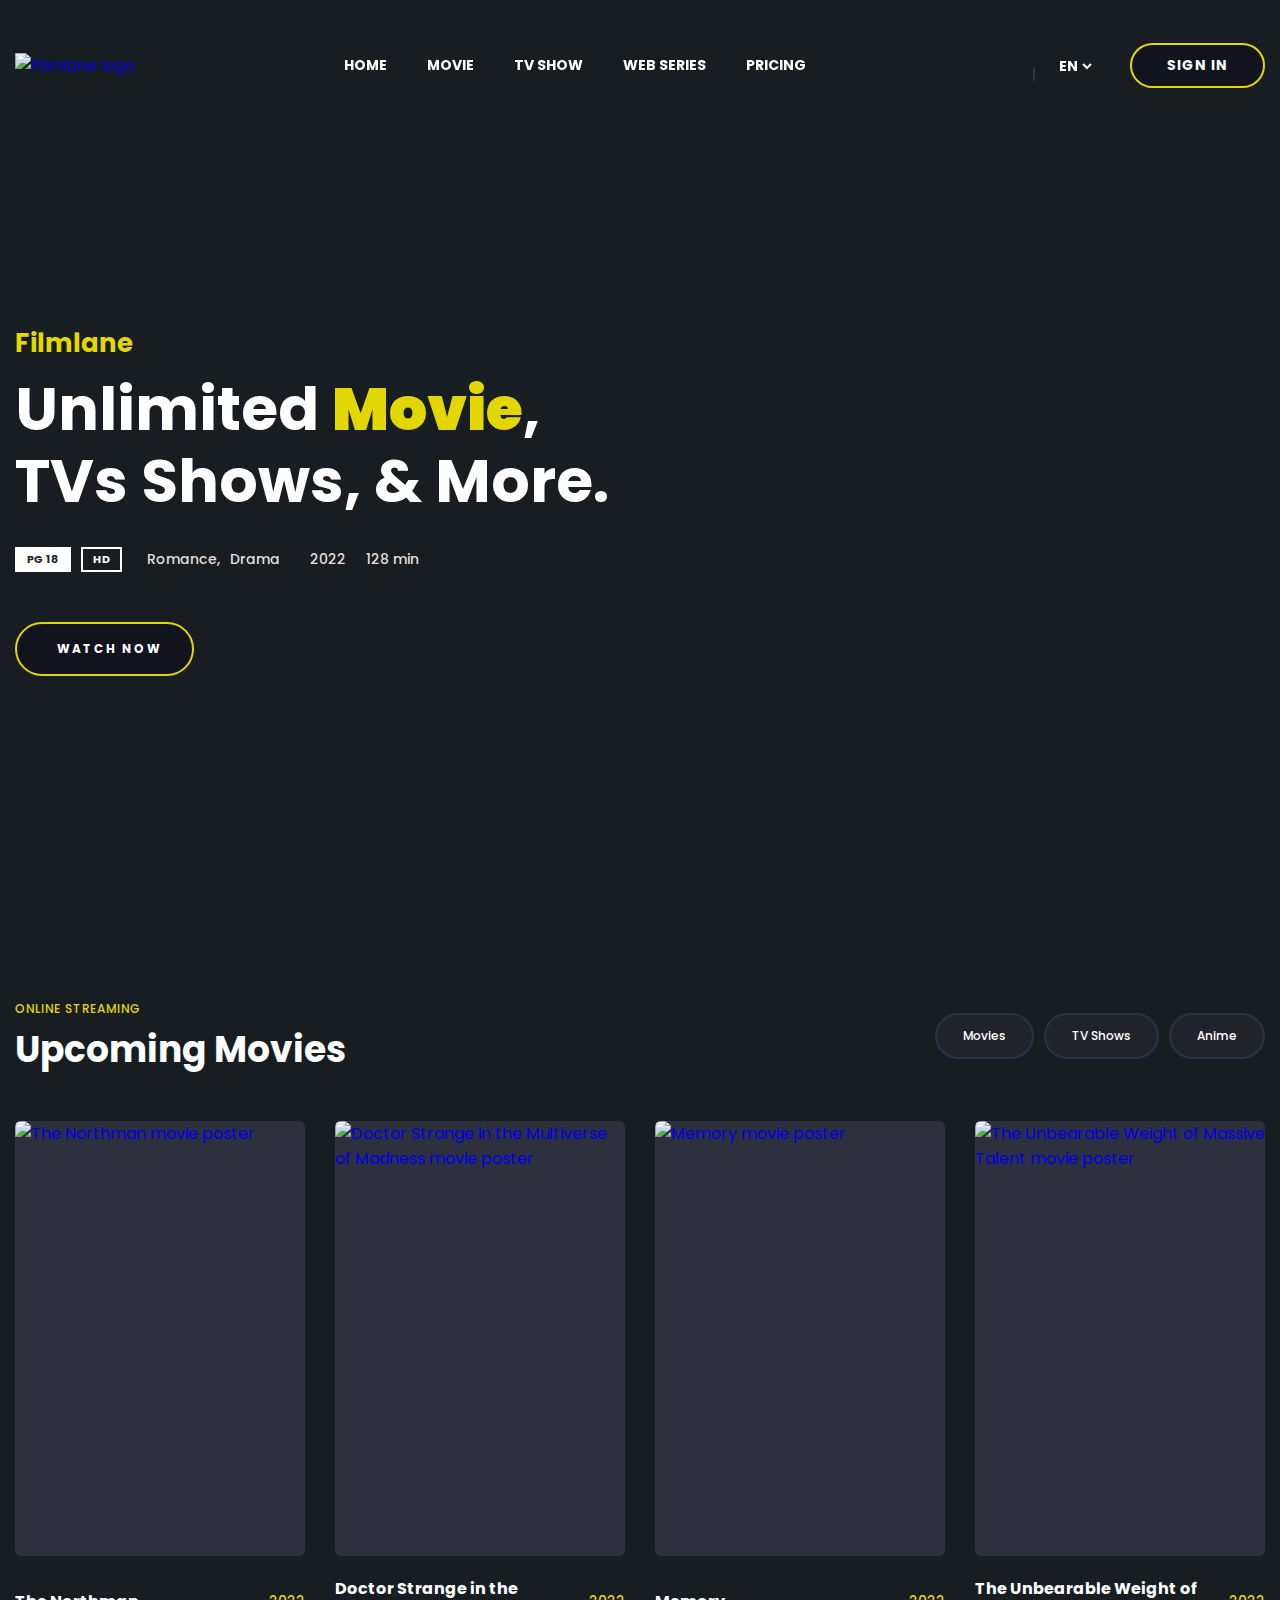
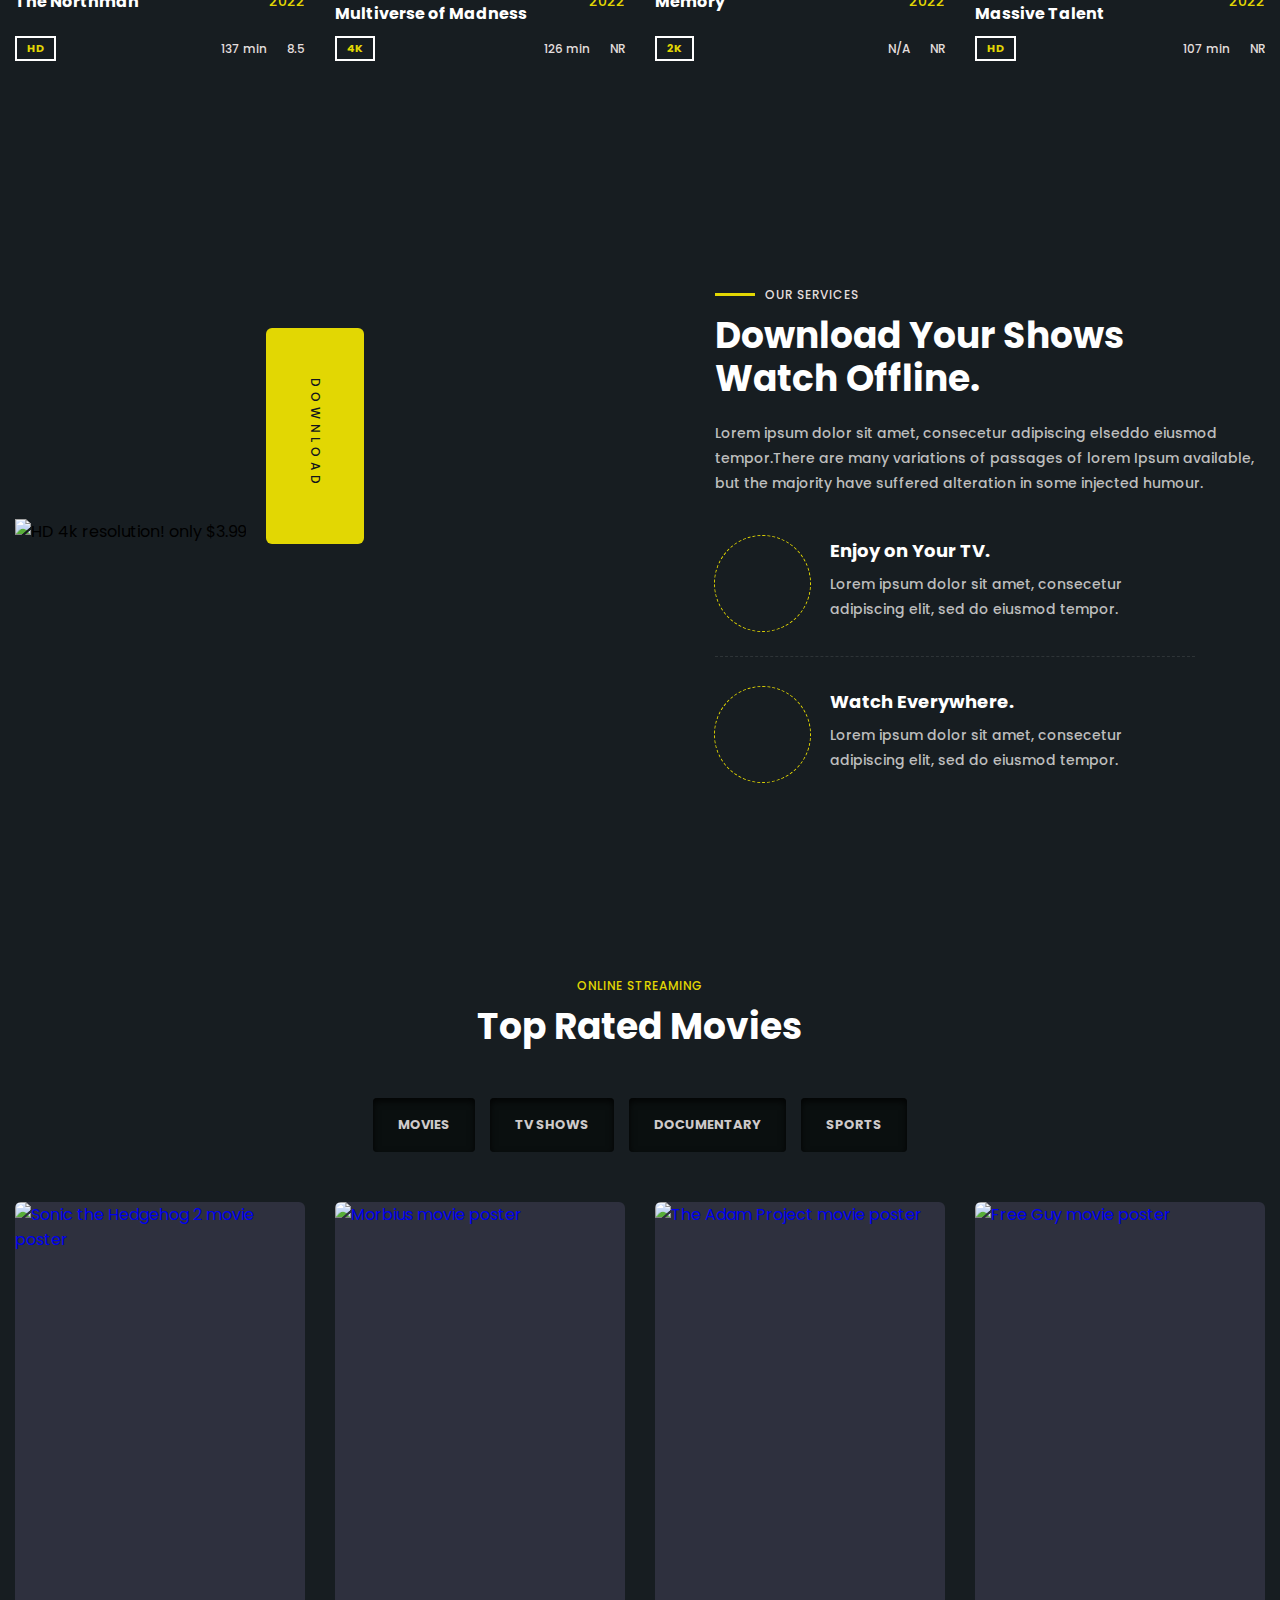
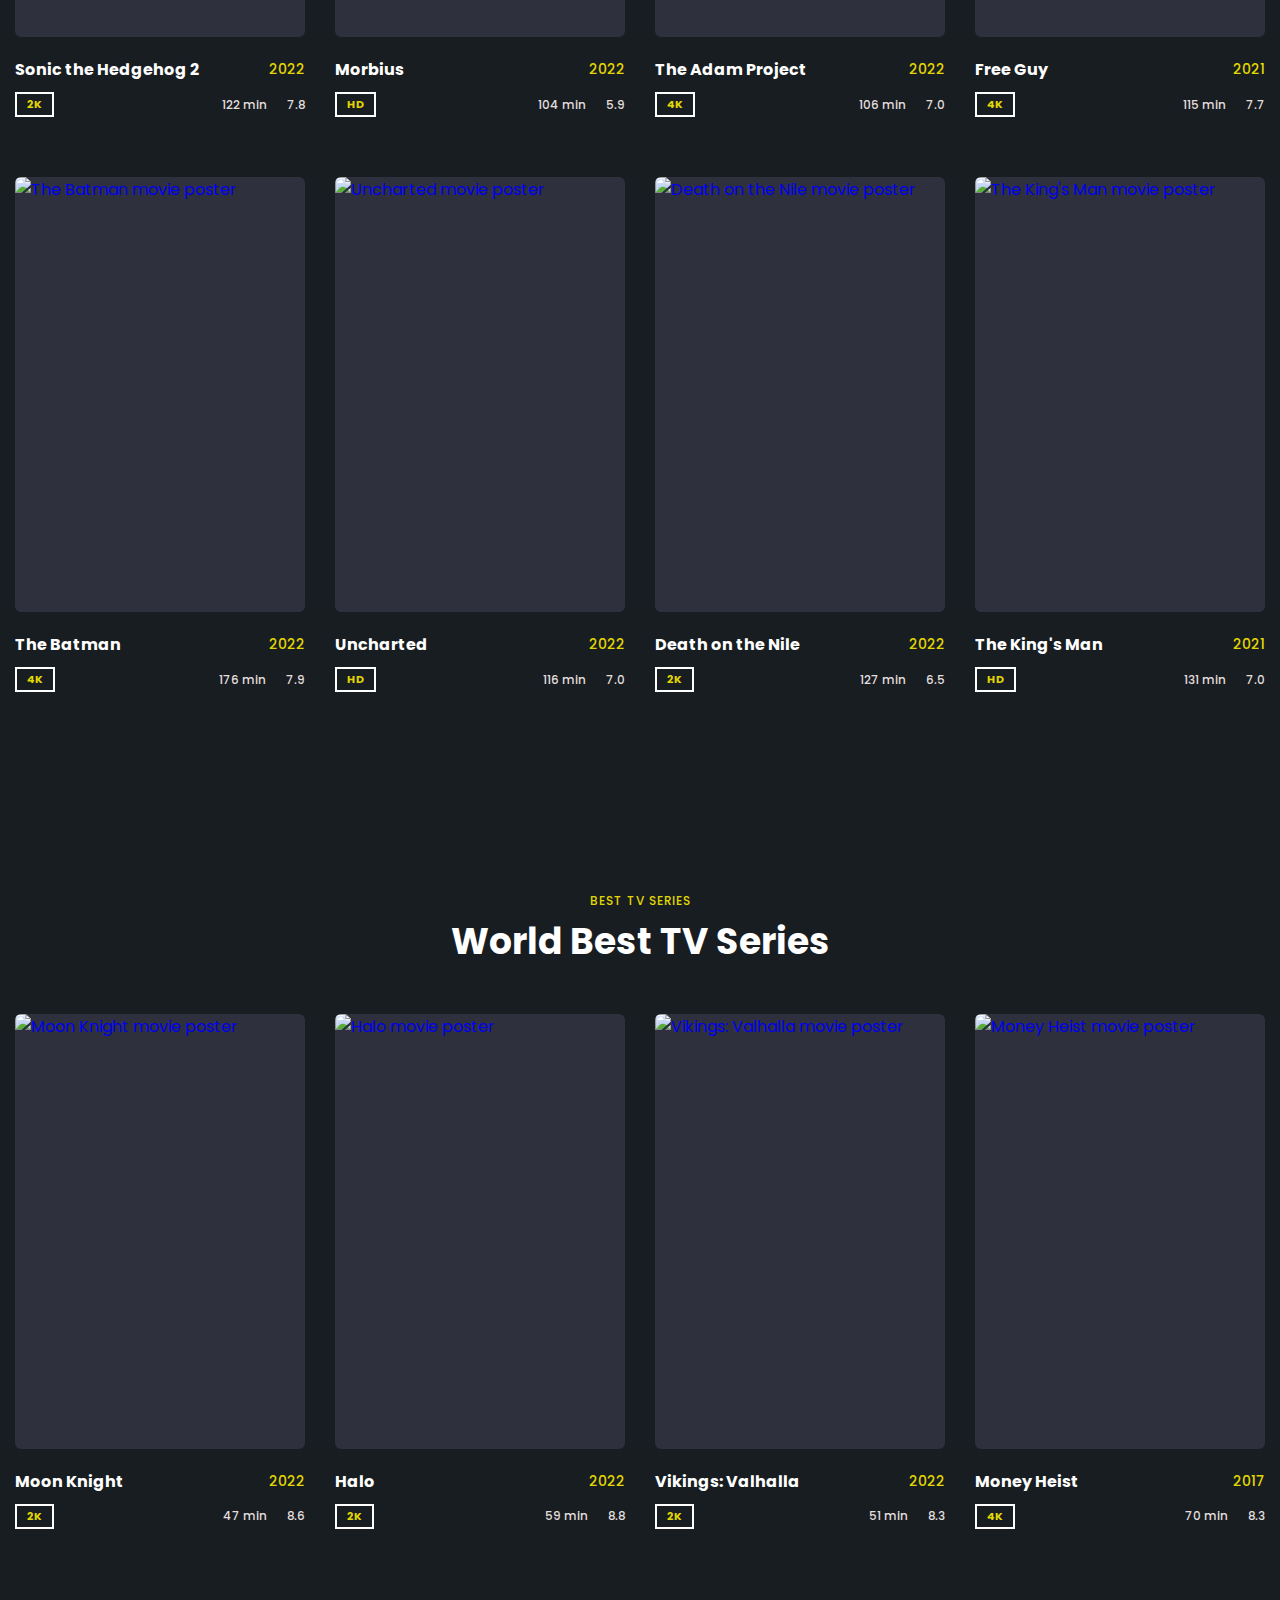
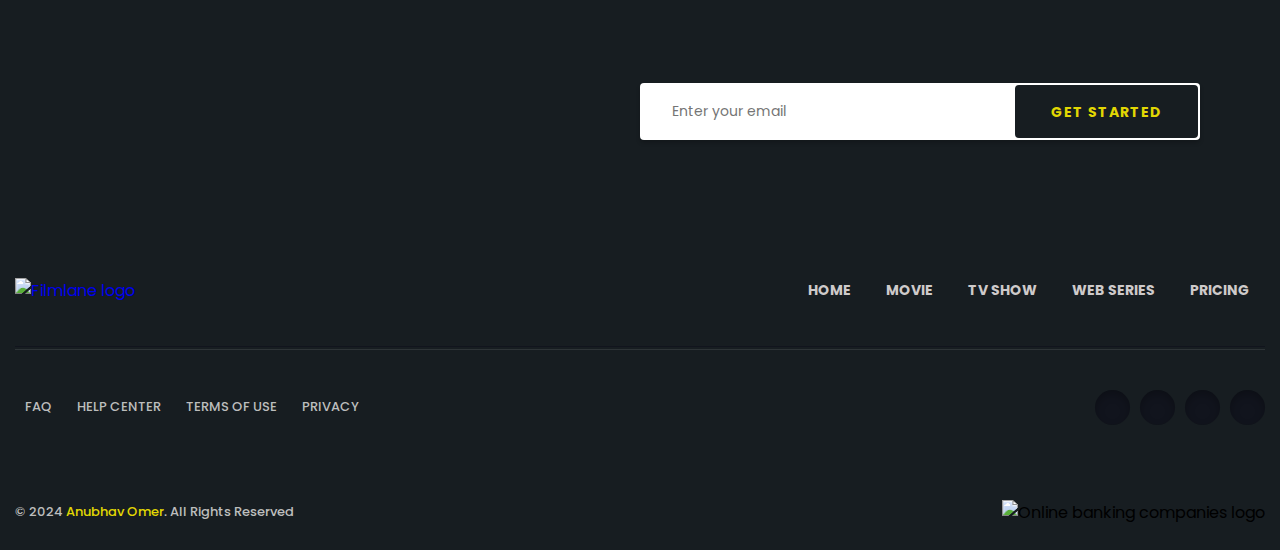
==== commit 21e0171b: "Initial commit" ====
--- a/index.html
+++ b/index.html
@@ -1112,7 +1112,7 @@
       <div class="container">
 
         <p class="copyright">
-          &copy; 2024 <a href="https://www.facebook.com/CAUFSK4701111?mibextid=JRoKGi">Shabaz Mahamood</a>. All Rights Reserved
+          &copy; 2024 <a href="https://www.facebook.com/CAUFSK4701111?mibextid=JRoKGi">Anubhav Omer</a>. All Rights Reserved
         </p>
 
         <img src="https://github.com/Shabaz100/Filmlane/blob/main/assets/images/footer-bottom-img.png?raw=true" alt="Online banking companies logo" class="footer-bottom-img">
